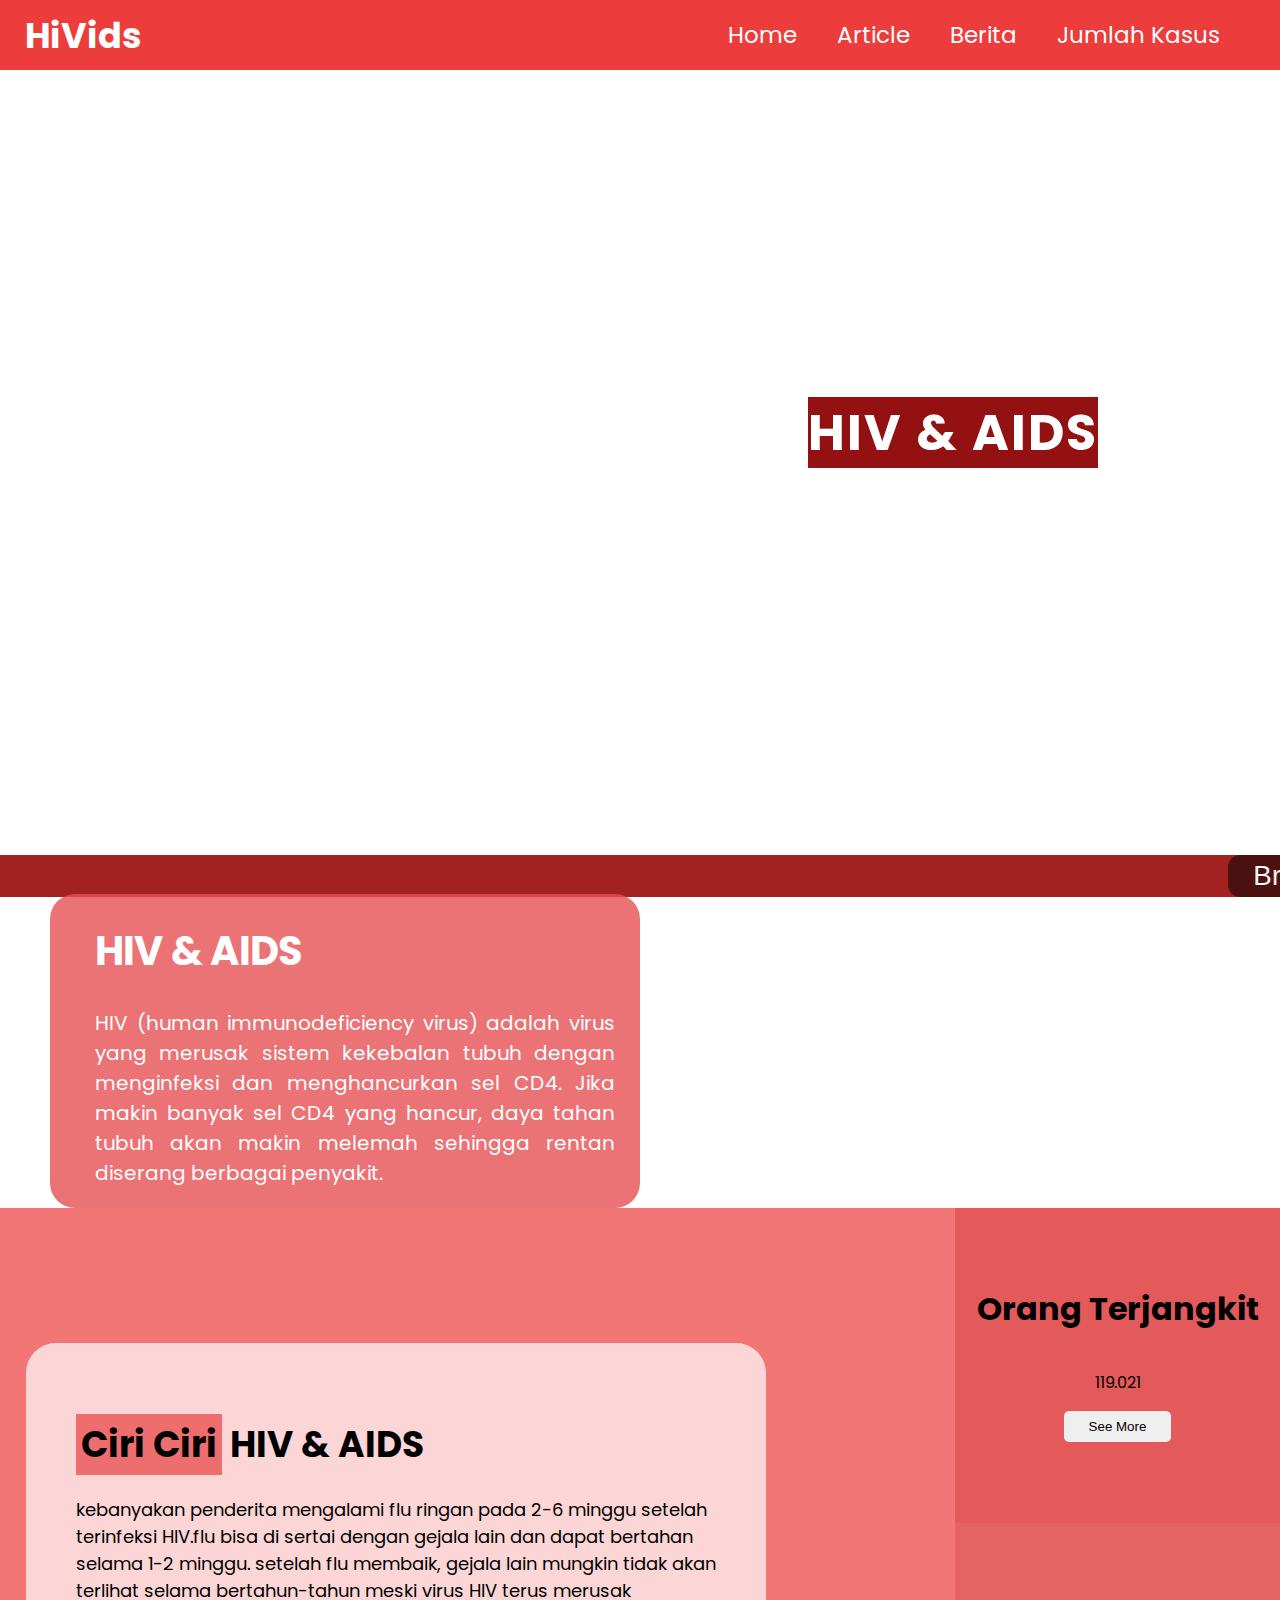
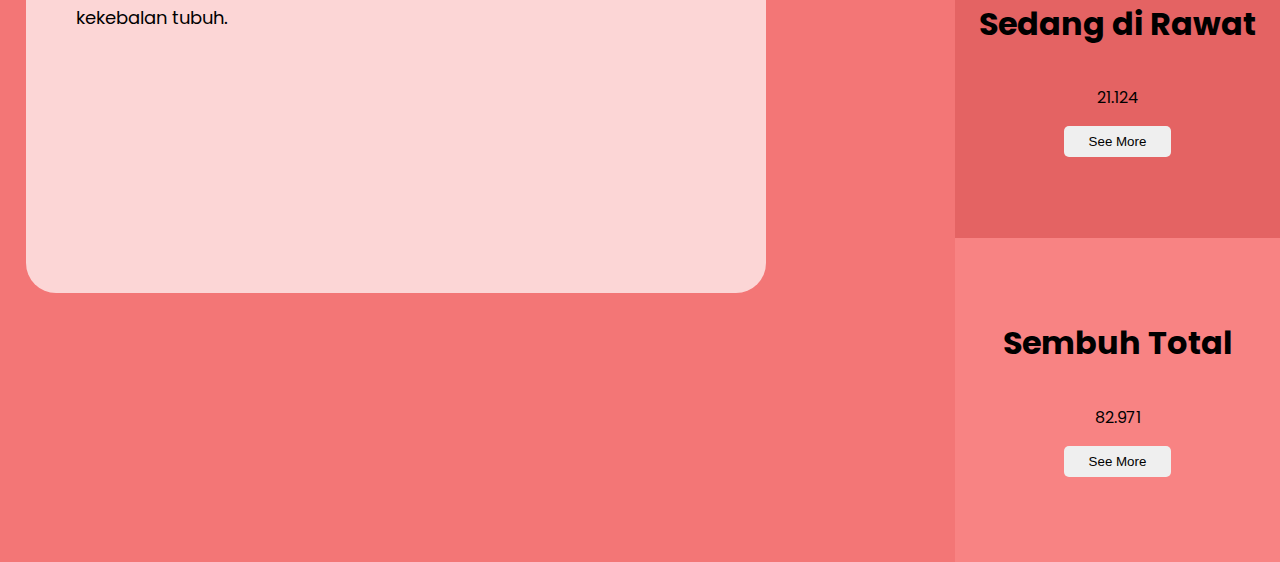
==== index.html @ ebe4b2b8 ">,,<" ====
<!DOCTYPE html>
<html lang="en">
  <head>
    <meta charset="UTF-8" />
    <meta http-equiv="X-UA-Compatible" content="IE=edge" />
    <meta name="viewport" content="width=device-width, initial-scale=1.0" />
    <title>Hivds</title>
    <link rel="stylesheet" href="style.css" />
  </head>
  <body>
    <!-- Navbar Start -->

    <nav>
      <div class="logo">HiVids</div>
      <ul>
        <li><a href="">Home</a></li>
        <li><a href="">Article</a></li>
        <li><a href="">Berita</a></li>
        <li><a href="">Jumlah Kasus</a></li>
      </ul>

      <div class="menu-toggle">
            <input type="checkbox" />
            <span></span>
            <span></span>
            <span></span>
    </nav>

    <!-- Navbar End -->

    <!-- Main Start -->

    <main>
      <div class="main">
        <div class="image"><img src="asset/landing-svg.svg" alt="" /></div>
      </div>
      <div class="main-text">
        <div class="texting">
          <h1>Bahaya</h1>
          <h2><span class="active">HIV & AIDS</span></h2>
        </div>
        <p>untuk <span class="active-1">Indonesia</span></p>
      </div>
    </main>

    <!-- Main End -->

    <!-- Section Start -->

    <marquee behavior="" direction="">
      <div class="news">
        <button class="breaking"><a href="">Breaking News</a></button>
        <p class="breaking1">HIV AIDS Menyerang Orang yang Sering Lakukan 7 Kebiasaan Ini, Cepat Kenali Gejalanya...</p>
        <button class="breakingnews"><a href="">See More</a></button>
      </div>
    </marquee>

    <section id="main">
      <div class="text">
        <h1>HIV & AIDS</h1>
        <p>
          HIV (human immunodeficiency virus) adalah virus yang merusak sistem kekebalan tubuh dengan menginfeksi dan menghancurkan sel CD4. Jika makin banyak sel CD4 yang hancur, daya tahan tubuh akan makin melemah sehingga rentan diserang
          berbagai penyakit.
        </p>
      </div>

      <div class="img">
        <img src="asset/main-svg.svg" alt="" srcset="" />
      </div>
    </section>

    <!-- Section End -->

    <!-- Footer Start -->

    <footer>
      <div class="foot">
        <div class="foot-text">
          <h1><span class="active">Ciri Ciri</span> HIV & AIDS</h1>
          <p>
            kebanyakan penderita mengalami flu ringan pada 2-6 minggu setelah terinfeksi HIV.flu bisa di sertai dengan gejala lain dan dapat bertahan selama 1-2 minggu. setelah flu membaik, gejala lain mungkin tidak akan terlihat selama
            bertahun-tahun meski virus HIV terus merusak kekebalan tubuh.
          </p>
        </div>
        <div class="foot-kasus">
          <div class="terjangkit">
            <h1>Orang Terjangkit</h1>
            <p>119.021</p>
            <button>See More</button>
          </div>
          <div class="dirawat">
            <h1>Sedang di Rawat</h1>
            <p>21.124</p>
            <button>See More</button>
          </div>
          <div class="sembuh">
            <h1>Sembuh Total</h1>
            <p>82.971</p>
            <button>See More</button>
          </div>
        </div>
      </div>
    </footer>

    <!-- Footer End -->
    <script src="script.js"></script>
  </body>
</html>
---- style.css ----
@import url("https://fonts.googleapis.com/css2?family=Poppins:ital,wght@0,100;0,200;0,300;0,400;0,500;0,600;0,700;0,800;0,900;1,700&display=swap");
body {
  padding: 0;
  margin: 0;
  overflow-x: hidden;
}

body {
  font-family: "Poppins", "Sans-Serif";
}

nav {
  position: fixed;
  justify-content: space-between;
  align-items: center;
  width: 100vw;
  display: flex;
  height: 70px;
  background: #ec3c3c;
}

.hidden {
  background: rgba(236, 60, 60, 0.5);
}

nav ul {
  display: flex;
  margin-right: 20px;
  list-style: none;
}

nav ul li {
  margin-right: 40px;
}

nav ul li a {
  text-decoration: none;
  color: #fff;
  font-size: 23px;
}

nav ul li a:hover {
  padding: 8px;
  border-radius: 2px;
  background-color: #8a1414;
  transition: 0.2s ease-in-out;
}

.logo {
  color: #fff;
  font-size: 35px;
  font-weight: bold;
  margin-left: 25px;
}

main {
  background-image: url(asset/backgroundnew3.svg);
  height: 95vh;
  background-position: 12px;
  display: grid;
  grid-template-columns: 1fr 1fr;
  justify-content: center;
  align-items: center;
}

.main {
  padding-top: 7vh;
}

main .image img {
  margin-left: 7vw;
  margin-top: 10vh;
  height: 70vh;
}

main .main-text {
  color: #fff;
  margin-left: -50px;
  margin-bottom: -10vh;
  line-height: 0;
  letter-spacing: 2px;
}

main .main-text h2 {
  margin-left: 5px;
  font-size: 50px;
}

main .main-text p {
  font-size: 35px;
}

main .main-text .texting {
  display: flex;
}

main .main-text .texting h1 {
  font-size: 50px;
}

main .main-text h2:hover {
  transform: scale(1.1);
  margin-left: 25px;
  transition: all 0.3s ease-in;
}

main .main-text .active {
  background: #931111;
}

main .main-text .active-1 {
  font-weight: 900;
  font-size: 65px;
  text-transform: uppercase;
}

.news {
  display: flex;
  justify-content: space-around;
  align-items: center;
}

marquee {
  background: #a22222;
}

.news p {
  font-size: 25px;
  color: #fff;
  margin: 0 15px;
}

.news .breaking {
  background: #4b1010;
  border-radius: 12px;
  padding: 5px 25px;
}

.news .breakingnews {
  background: #e24848;
  border-radius: 12px;
  padding: 5px 25px;
}

.news button {
  border: none;
}

.news a {
  font-size: 28px;
  color: #fff;
  text-decoration: none;
}

#main {
  padding-top: 100px;
  background-image: url(asset/bg-main.svg);
  display: grid;
  grid-template-columns: 1fr 1fr;
  justify-content: space-around;
  align-items: center;
}

#main .img img {
  margin-left: 50px;
  margin-top: 30px;
  margin-bottom: 70px;
  height: 80vh;
}

#main .text {
  margin-top: -110px;
  margin-left: 50px;
  background: rgba(230, 80, 82, 0.8);
  border-radius: 25px;
  color: #fff;
  padding-right: 25px;
  text-align: justify;
}

#main .text h1 {
  margin-left: 45px;
  font-size: 40px;
}

#main .text p {
  margin-left: 45px;
  font-size: 20px;
}

footer {
  background: #f37676;
  background-image: url(asset/footer-svg.svg);
  background-position: top left;
  background-repeat: no-repeat;
}

footer .foot {
  display: grid;
  grid-template-columns: 1fr 325px;
}

footer .foot .foot-text {
  width: 50vw;
  font-size: 18px;
  margin-left: 2vw;
  background: rgba(255, 255, 255, 0.7);
  border-radius: 30px;
  height: 50vh;
  margin-top: 135px;
  padding: 50px;
}

.foot .foot-text span {
  padding: 5px;
  background: #ee6d6f;
}

.foot .foot-kasus .terjangkit {
  display: flex;
  flex-direction: column;
  justify-content: center;
  align-items: center;
  background: #e45959;
  height: 35vh;
}

.foot .foot-kasus .dirawat {
  display: flex;
  flex-direction: column;
  justify-content: center;
  align-items: center;
  background: #e46363;
  height: 35vh;
}

.foot .foot-kasus .sembuh {
  display: flex;
  flex-direction: column;
  justify-content: center;
  align-items: center;
  background: #f88383;
  height: 36vh;
}

footer button {
  border: none;
  padding: 8px 25px;
  border-radius: 5px;
  margin-bottom: 25px;
}

.menu-toggle {
  display: none;
  flex-direction: column;
  height: 20px;
  justify-content: space-between;
  position: relative;
}

.menu-toggle input {
  position: absolute;
  top: 3px;
  left: -20px;
  width: 50px;
  height: 28px;
  opacity: 0;
  cursor: pointer;
  z-index: 5;
}

.menu-toggle span {
  display: block;
  width: 28px;
  height: 3px;
  background-color: white;
  border-radius: 3px;
  transition: all 0.5s;
  z-index: 3;
}

.menu-toggle span:nth-child(2) {
  transform-origin: 0 0;
}

.menu-toggle span:nth-child(4) {
  transform-origin: 0 100%;
}

.menu-toggle input:checked ~ span:nth-child(2) {
  background-color: white;
  transform: rotate(45deg);
}

.menu-toggle input:checked ~ span:nth-child(4) {
  background-color: white;
  transform: rotate(-45deg);
  margin-top: 5px;
}

.menu-toggle input:checked ~ span:nth-child(3) {
  opacity: 0;
  transform: scale(0);
}

/* Layar HP - TABLET */
@media screen and (max-width: 576px) {
  .menu-toggle {
    display: flex;
  }
  .menu-toggle input {
    position: absolute;
    top: -5px;
    left: -12px;
    width: 30px;
    height: 28px;
    opacity: 0;
    cursor: pointer;
    z-index: 5;
  }
  nav ul {
    margin: 0px;
    position: absolute;
    right: 0;
    top: 0;
    justify-content: space-evenly;
    height: 60vh;
    width: 100%;
    flex-direction: column;
    align-items: center;
    background: #c44f4f;
    z-index: 3;
    transform: translateY(-100%);
    transition: all 1s;
    opacity: 0;
  }
  nav ul.slide {
    opacity: 1;
    transform: translateY(0);
  }
  main {
    display: flex;
    flex-wrap: wrap-reverse;
    justify-content: center;
    align-items: center;
    height: 85vh;
  }
  main .main-text {
    color: #fff;
    margin-left: 0px;
    margin-bottom: -10vh;
    line-height: 0;
    letter-spacing: 2px;
  }
  main .image img {
    margin-left: 0px;
    margin-top: -35vh;
    height: 35vh;
  }
  main .main-text .texting h1 {
    font-size: 30px;
  }
  main .main-text h2 {
    margin-left: 5px;
    font-size: 25px;
  }
  main .main-text .active-1 {
    font-weight: 900;
    font-size: 25px;
    text-transform: uppercase;
  }
  main .main-text p {
    font-size: 35px;
  }
  #main {
    background-image: url(/asset/bg-main.svg);
    background-size: cover;
    display: flex;
    flex-wrap: wrap;
    height: 80vh;
    justify-content: space-around;
    align-items: center;
  }
  #main .img img {
    margin-top: 0px;
    margin-bottom: 70px;
    height: 35vh;
    margin-left: 0px;
  }
  #main .text {
    background: rgba(230, 80, 82, 0.8);
    border-radius: 25px;
    color: #fff;
    margin-top: -85px;
    margin-left: 0px;
    padding-right: 25px;
    text-align: justify;
  }
  #main .text h1 {
    margin-left: 45px;
    font-size: 20px;
  }
  #main .text p {
    margin-left: 45px;
    font-size: 15px;
  }
  footer .foot {
    display: flex;
    flex-wrap: wrap;
    align-items: center;
    justify-content: center;
  }
  footer .foot .foot-text {
    width: 60vw;
    font-size: 15px;
    margin-left: 0px;
    background: rgba(255, 255, 255, 0.7);
    border-radius: 30px;
    margin-top: 50px;
    padding: 50px;
  }
  footer .foot .foot-text h1 {
    font-size: 25px;
  }
  footer .foot .foot-text p {
    font-size: 18px;
  }
  footer .foot .foot-kasus {
    margin-top: 100px;
    width: 100vw;
  }
}

/* Layar HP */

@media screen and (max-width: 376px) {
  .menu-toggle {
    display: flex;
  }
  .menu-toggle input {
    position: absolute;
    top: -5px;
    left: -12px;
    width: 30px;
    height: 28px;
    opacity: 0;
    cursor: pointer;
    z-index: 5;
  }
  nav ul {
    margin: 0px;
    position: absolute;
    right: 0;
    top: 0;
    justify-content: space-evenly;
    height: 60vh;
    width: 100%;
    flex-direction: column;
    align-items: center;
    background: #dd6262;
    z-index: 3;
    transform: translateY(-100%);
    transition: all 1s;
    opacity: 0;
  }

  nav ul li a {
    padding-left: 50px;
  }

  nav ul.slide {
    opacity: 1;
    transform: translateY(0);
  }
  main {
    display: flex;
    flex-wrap: wrap-reverse;
    justify-content: center;
    align-items: center;
  }
  main .image img {
    margin-left: 0px;
    margin-top: -35vh;
    height: 35vh;
  }
  main .main-text {
    color: #fff;
    margin-left: 0px;
    margin-bottom: -10vh;
    line-height: 0;
    letter-spacing: 2px;
  }
  main .main-text .texting h1 {
    font-size: 30px;
  }
  main .main-text h2 {
    margin-left: 5px;
    font-size: 25px;
  }
  main .main-text .active-1 {
    font-weight: 900;
    font-size: 25px;
    text-transform: uppercase;
  }
  main .main-text p {
    font-size: 35px;
  }
  #main {
    background-image: url(/asset/bg-main.svg);
    background-size: cover;
    display: flex;
    flex-wrap: wrap;
    height: 80vh;
    justify-content: space-around;
    align-items: center;
  }
  #main .img img {
    margin-top: 0px;
    margin-bottom: 70px;
    height: 35vh;
    margin-left: 0px;
  }
  #main .text {
    background: rgba(230, 80, 82, 0.8);
    border-radius: 25px;
    color: #fff;
    margin-top: -85px;
    margin-left: 0px;
    padding-right: 25px;
    text-align: justify;
  }
  #main .text h1 {
    margin-left: 45px;
    font-size: 20px;
  }
  #main .text p {
    margin-left: 45px;
    font-size: 15px;
  }
  footer .foot {
    display: flex;
    flex-wrap: wrap;
    align-items: center;
    justify-content: center;
  }
  footer .foot .foot-text {
    width: 60vw;
    font-size: 15px;
    margin-left: 0px;
    background: rgba(255, 255, 255, 0.7);
    border-radius: 30px;
    height: 90vw;
    margin-top: 50px;
    padding: 50px;
  }
  footer .foot .foot-text h1 {
    font-size: 25px;
  }
  footer .foot .foot-text p {
    font-size: 15px;
  }
  footer .foot .foot-kasus {
    margin-top: 100px;
    width: 100vw;
  }
}
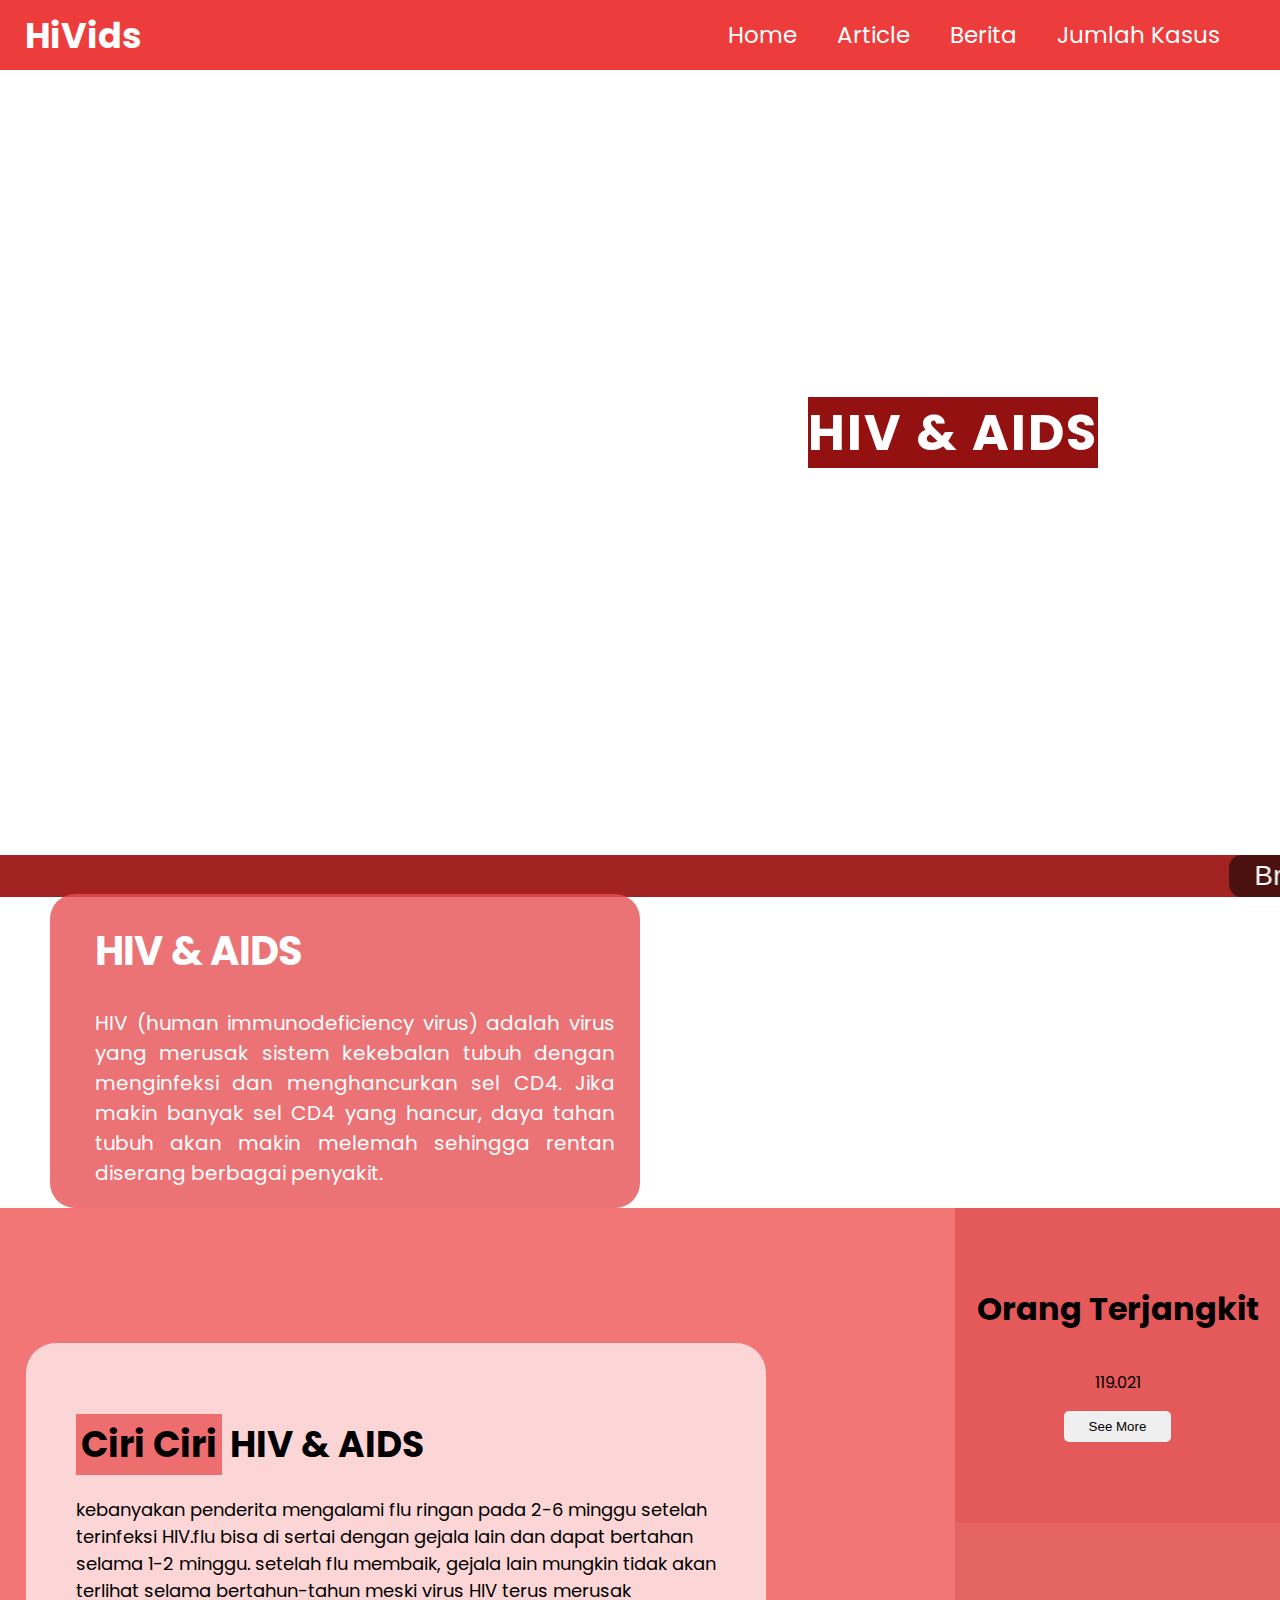
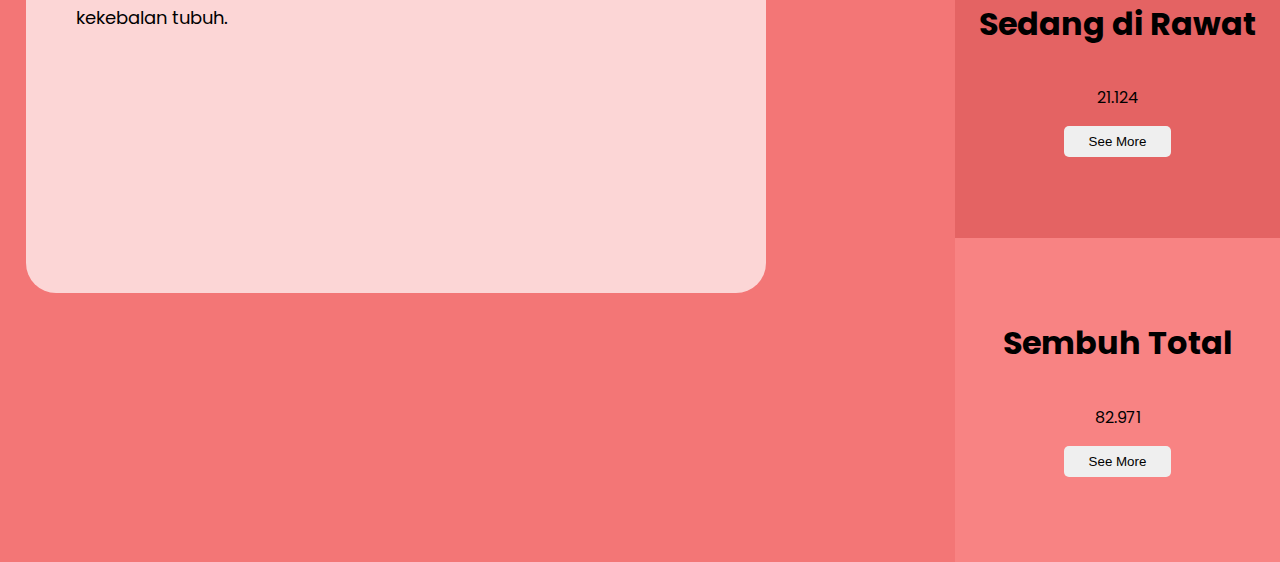
==== commit 42f992df: "hewo" ====
--- a/index.html
+++ b/index.html
@@ -6,16 +6,17 @@
     <meta name="viewport" content="width=device-width, initial-scale=1.0" />
     <title>Hivds</title>
     <link rel="stylesheet" href="style.css" />
+    <link href='https://unpkg.com/boxicons@2.0.7/css/boxicons.min.css' rel='stylesheet'>
   </head>
   <body>
     <!-- Navbar Start -->
 
     <nav>
-      <div class="logo">HiVids</div>
+      <div class="logo"><a href="index.html">HiVids</a></div>
       <ul>
-        <li><a href="">Home</a></li>
+        <li><a href="index.html">Home</a></li>
         <li><a href="">Article</a></li>
-        <li><a href="">Berita</a></li>
+        <li><a href="berita/index.html">Berita</a></li>
         <li><a href="">Jumlah Kasus</a></li>
       </ul>
 
@@ -102,6 +103,10 @@
       </div>
     </footer>
 
+    <!-- <div class="arrow">
+      <i class='bx bx-up-arrow-alt'></i>
+    </div> -->
+
     <!-- Footer End -->
     <script src="script.js"></script>
   </body>
--- a/style.css
+++ b/style.css
@@ -3,10 +3,8 @@
   padding: 0;
   margin: 0;
   overflow-x: hidden;
-}
-
-body {
   font-family: "Poppins", "Sans-Serif";
+  scroll-behavior: smooth;
 }
 
 nav {
@@ -51,6 +49,11 @@
   font-size: 35px;
   font-weight: bold;
   margin-left: 25px;
+}
+
+.logo a {
+  text-decoration: none;
+  color: #fff;
 }
 
 main {
@@ -373,7 +376,7 @@
     font-size: 35px;
   }
   #main {
-    background-image: url(/asset/bg-main.svg);
+    background-image: url(asset/bg-main.svg);
     background-size: cover;
     display: flex;
     flex-wrap: wrap;
@@ -506,7 +509,7 @@
     font-size: 35px;
   }
   #main {
-    background-image: url(/asset/bg-main.svg);
+    background-image: url(asset/bg-main.svg);
     background-size: cover;
     display: flex;
     flex-wrap: wrap;
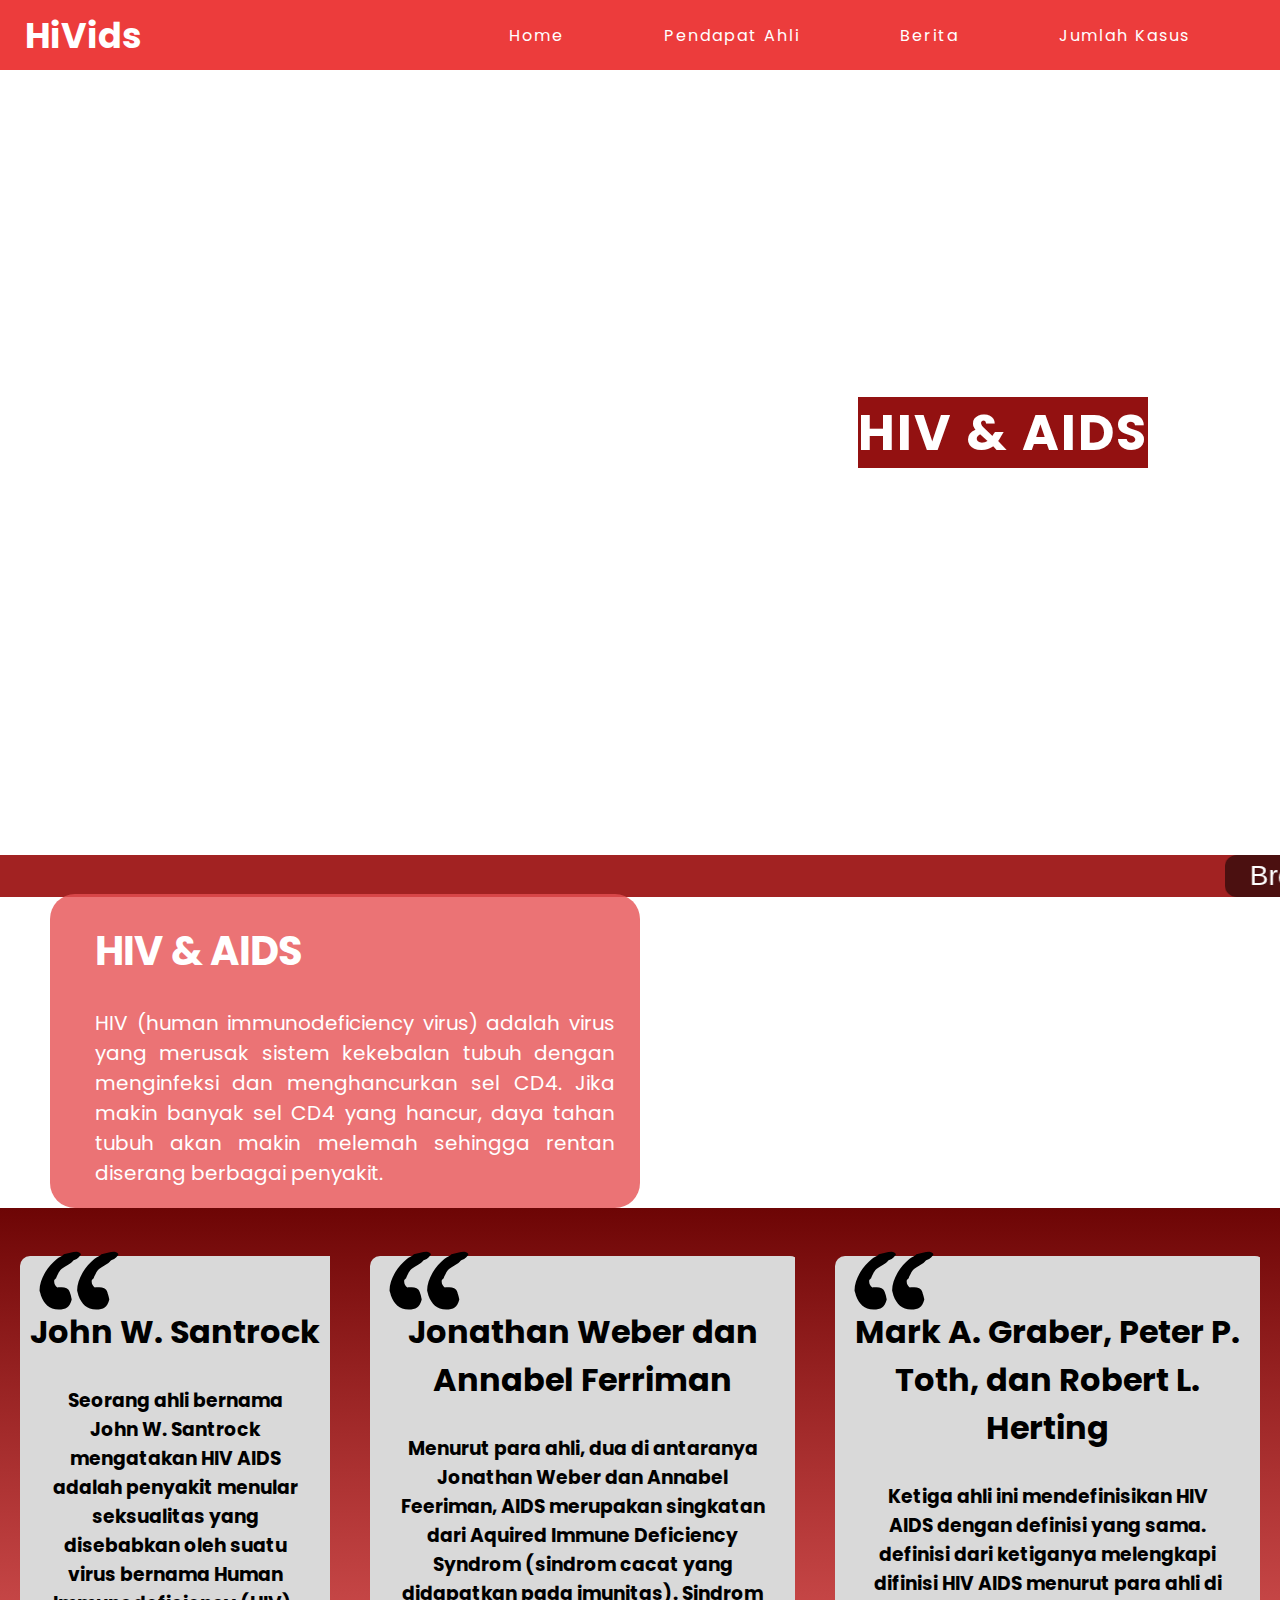
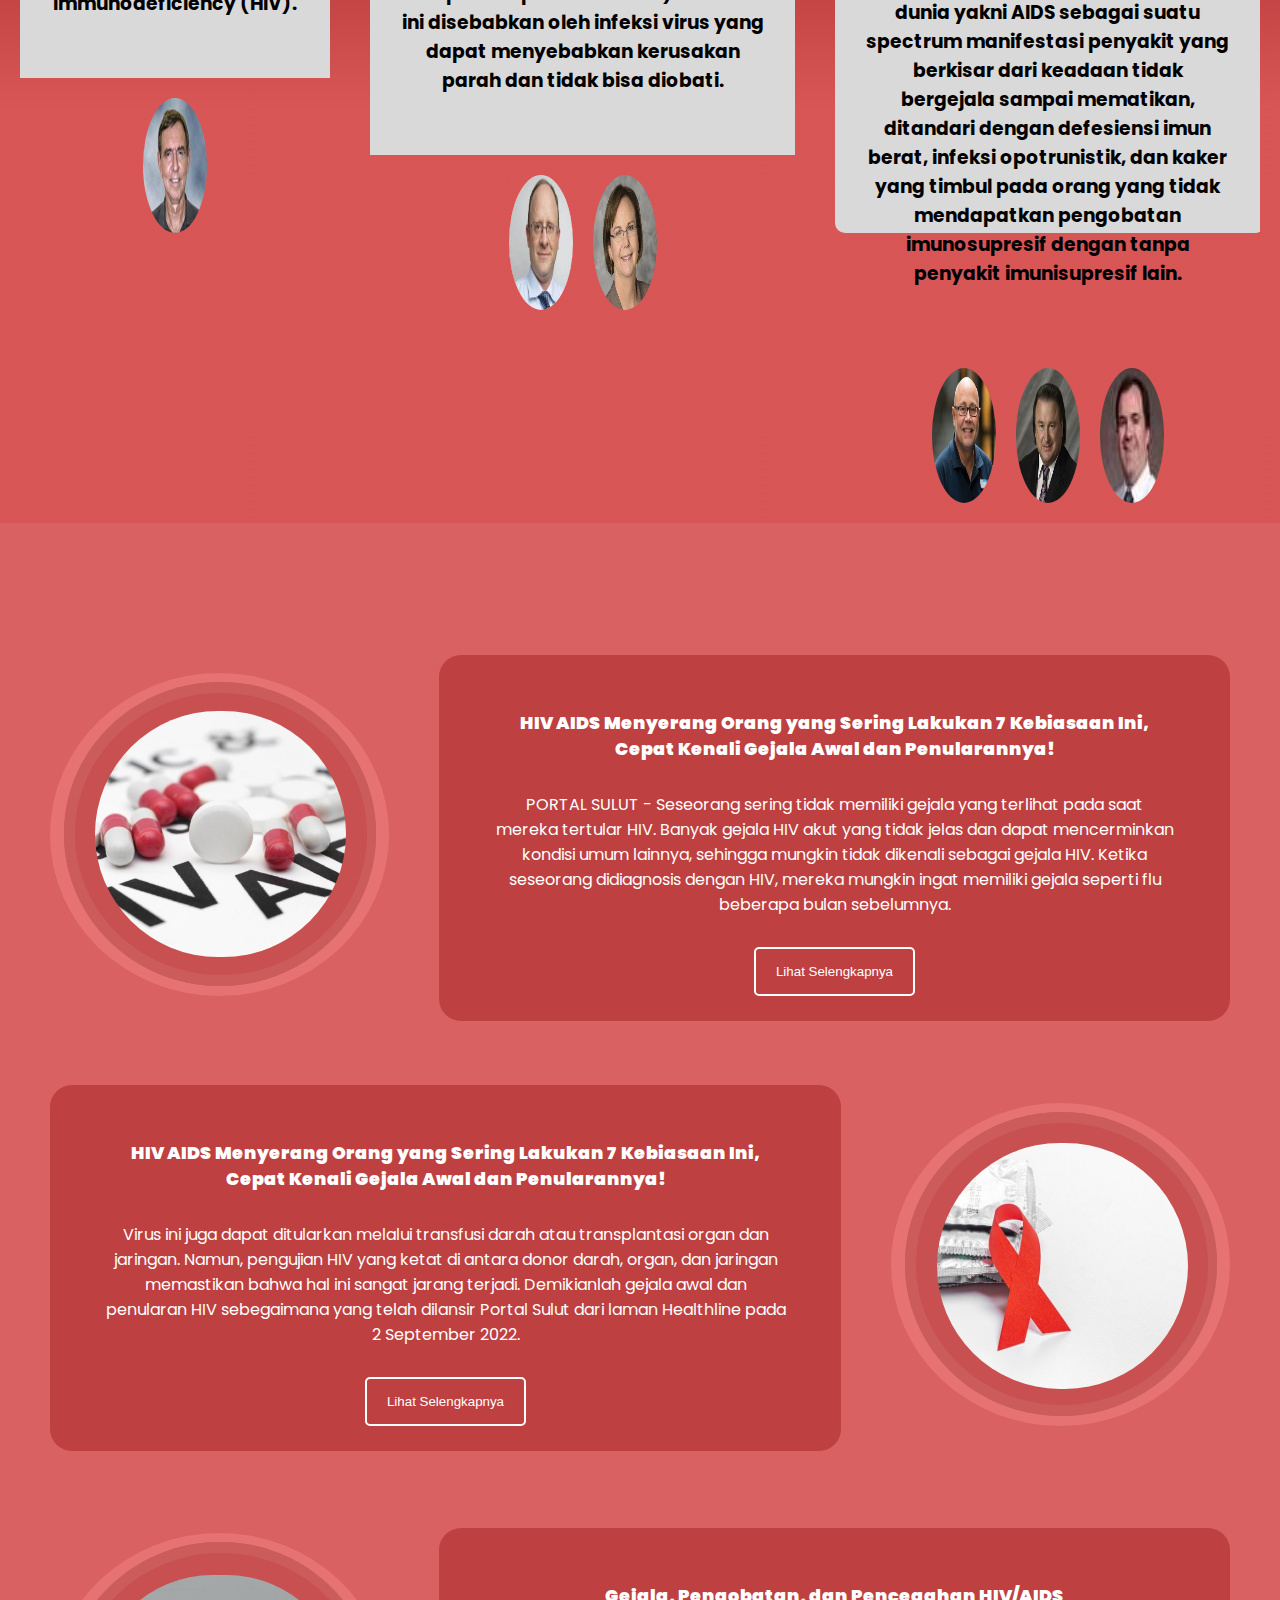
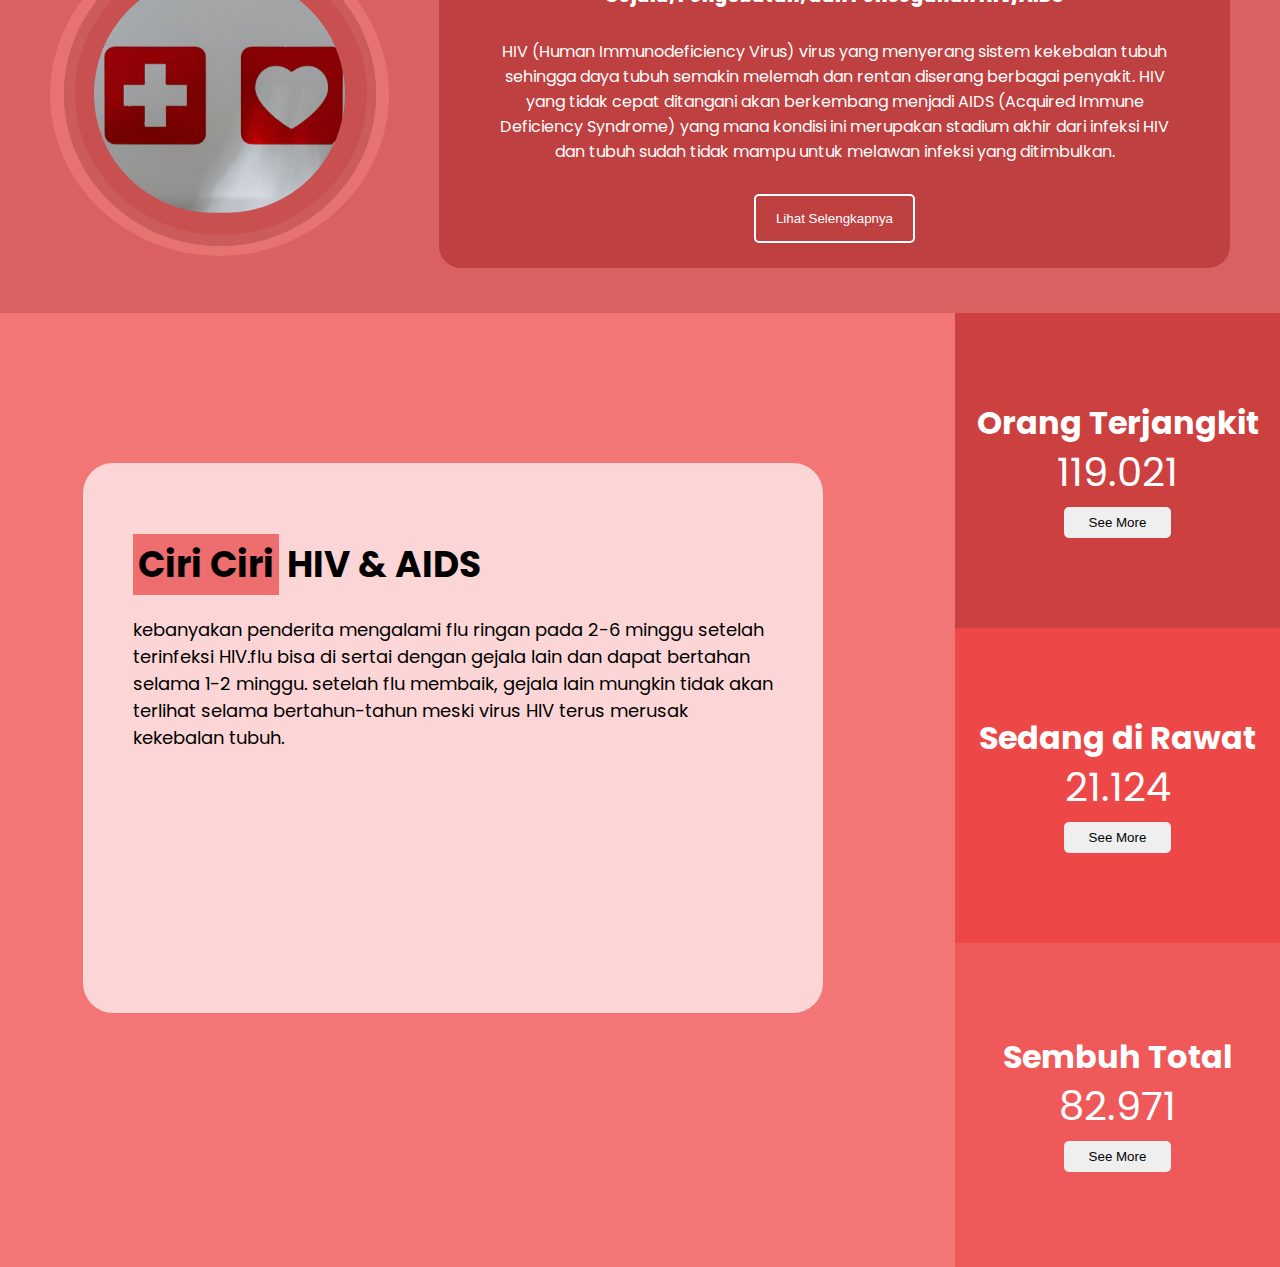
==== commit d554d7e4: ">,<" ====
--- a/index.html
+++ b/index.html
@@ -10,14 +10,14 @@
   </head>
   <body>
     <!-- Navbar Start -->
-
+    <section id="home"></section>
     <nav>
       <div class="logo"><a href="index.html">HiVids</a></div>
       <ul>
-        <li><a href="index.html">Home</a></li>
-        <li><a href="">Article</a></li>
-        <li><a href="berita/index.html">Berita</a></li>
-        <li><a href="">Jumlah Kasus</a></li>
+        <li><a href="#home">Home</a></li>
+        <li><a href="#pendapat">Pendapat Ahli</a></li>
+        <li><a href=#main1>Berita</a></li>
+        <li><a href="#footer">Jumlah Kasus</a></li>
       </ul>
 
       <div class="menu-toggle">
@@ -43,7 +43,6 @@
         <p>untuk <span class="active-1">Indonesia</span></p>
       </div>
     </main>
-
     <!-- Main End -->
 
     <!-- Section Start -->
@@ -70,10 +69,94 @@
       </div>
     </section>
 
+    <!-- Article -->
+
+    <article id="pendapat">
+      <div class="artic">
+          <div class="text">
+              <h1>John W. Santrock</h1>
+              <h3>Seorang ahli bernama John W. Santrock mengatakan HIV AIDS adalah penyakit menular seksualitas yang disebabkan oleh suatu virus bernama Human Immunodeficiency (HIV).</h3>
+          </div>
+          <div class="imaga">
+              <img src="asset/John W. Santrock.jpg" alt="" srcset="">
+          </div>
+      </div>
+      <div class="artic2">
+          <div class="text">
+              <h1>Jonathan Weber dan Annabel Ferriman</h1>
+              <h3>Menurut para ahli, dua di antaranya Jonathan Weber dan Annabel Feeriman, AIDS merupakan singkatan dari Aquired Immune Deficiency Syndrom (sindrom cacat yang didapatkan pada imunitas). Sindrom ini disebabkan oleh infeksi virus yang dapat menyebabkan kerusakan parah dan tidak bisa diobati.</h3>
+          </div>
+          <div class="imaga">
+              <img src="asset/Jonathan Weber.jpg" alt="Jonathan Weber" srcset="">
+              <img src="asset/Annabel.jpg" alt="Annabel Ferriman" srcset="">
+          </div>
+      </div>
+      <div class="artic3">
+          <div class="text">
+              <h1>Mark A. Graber, Peter P. Toth, dan Robert L. Herting</h1>
+              <h3>Ketiga ahli ini mendefinisikan HIV AIDS dengan definisi yang sama. definisi dari ketiganya melengkapi difinisi HIV AIDS menurut para ahli di dunia yakni AIDS sebagai suatu spectrum manifestasi penyakit yang berkisar dari keadaan tidak bergejala sampai mematikan, ditandari dengan defesiensi imun berat, infeksi opotrunistik, dan kaker yang timbul pada orang yang tidak mendapatkan pengobatan imunosupresif dengan tanpa penyakit imunisupresif lain.</h3>
+          </div>
+          <div class="imaga">
+              <img src="asset/Mark A. Graber.jpg" alt="Mark A. Graber" srcset="">
+              <img src="asset/Peter P. Toth.jpg" alt="Peter P. Toth" srcset="">
+              <img src="asset/Robert L. Herting.jpg" alt="Robert L. Herting" srcset="">
+          </div>
+      </div>
+     </article>
+
+    <!-- Article End -->
+
     <!-- Section End -->
 
+    <section id="main1">
+      <div class="berita-1">
+        <div class="image">
+          <img src="asset/berita-1.svg" alt="" />
+        </div>
+        <div class="text">
+          <h3>HIV AIDS Menyerang Orang yang Sering Lakukan 7 Kebiasaan Ini, Cepat Kenali Gejala Awal dan Penularannya!</h3>
+          <p>
+            PORTAL SULUT - Seseorang sering tidak memiliki gejala yang terlihat pada saat mereka tertular HIV. Banyak gejala HIV akut yang tidak jelas dan dapat mencerminkan kondisi umum lainnya, sehingga mungkin tidak dikenali sebagai
+            gejala HIV. Ketika seseorang didiagnosis dengan HIV, mereka mungkin ingat memiliki gejala seperti flu beberapa bulan sebelumnya.
+          </p>
+          <div class="button">
+              <center> <a href="https://health.detik.com/berita-detikhealth/d-6269295/kenali-beda-hiv-vs-aids-kerap-disamakan-dikira-sepaket-tak-terpisahkan"><button>Lihat Selengkapnya</button></a></center>
+        </div>
+        </div>
+      </div>
+      <div class="berita-2">
+        <div class="text">
+          <h3>HIV AIDS Menyerang Orang yang Sering Lakukan 7 Kebiasaan Ini, Cepat Kenali Gejala Awal dan Penularannya!</h3>
+          <p>
+            Virus ini juga dapat ditularkan melalui transfusi darah atau transplantasi organ dan jaringan. Namun, pengujian HIV yang ketat di antara donor darah, organ, dan jaringan memastikan bahwa hal ini sangat jarang terjadi.
+            Demikianlah gejala awal dan penularan HIV sebegaimana yang telah dilansir Portal Sulut dari laman Healthline pada 2 September 2022.
+          </p>
+          <div class="button">
+           <center> <a href="https://www.republika.co.id/berita/rhj0c5459/ratusan-warga-sumsel-positif-hivaids-per-januari-juni-2022"><button>Lihat Selengkapnya</button></a></center>
+          </div>
+        </div>
+        <div class="image">
+          <img src="asset/berita-2.svg" alt="" />
+        </div>
+      </div>
+      <div class="berita-3">
+        <div class="image">
+          <img src="asset/berita-3.svg" alt="" />
+        </div>
+        <div class="text">
+          <h3>Gejala, Pengobatan, dan Pencegahan HIV/AIDS</h3>
+          <p>
+            HIV (Human Immunodeficiency Virus) virus yang menyerang sistem kekebalan tubuh sehingga daya tubuh semakin melemah dan rentan diserang berbagai penyakit. HIV yang tidak cepat ditangani akan berkembang menjadi AIDS (Acquired
+            Immune Deficiency Syndrome) yang mana kondisi ini merupakan stadium akhir dari infeksi HIV dan tubuh sudah tidak mampu untuk melawan infeksi yang ditimbulkan. 
+        </p>
+        <div class="button">
+          <center>  <a href="https://rs-soewandhi.surabaya.go.id/gejala-pengobatan-dan-pencegahan-hiv-aids/"><button>Lihat Selengkapnya</button></a></center>
+        </div>
+      </div>
+    </section>
+
     <!-- Footer Start -->
-
+    <section id="footer"></section>
     <footer>
       <div class="foot">
         <div class="foot-text">
--- a/style.css
+++ b/style.css
@@ -1,10 +1,14 @@
 @import url("https://fonts.googleapis.com/css2?family=Poppins:ital,wght@0,100;0,200;0,300;0,400;0,500;0,600;0,700;0,800;0,900;1,700&display=swap");
+
+html {
+  scroll-behavior: smooth;
+}
+
 body {
   padding: 0;
   margin: 0;
   overflow-x: hidden;
   font-family: "Poppins", "Sans-Serif";
-  scroll-behavior: smooth;
 }
 
 nav {
@@ -33,15 +37,35 @@
 
 nav ul li a {
   text-decoration: none;
+  letter-spacing: 2px;
   color: #fff;
-  font-size: 23px;
+  padding: 10px 30px;
+  position: relative;
+  overflow-x: hidden;
+  transform: color 1s;
+  z-index: 2;
 }
 
 nav ul li a:hover {
-  padding: 8px;
-  border-radius: 2px;
-  background-color: #8a1414;
-  transition: 0.2s ease-in-out;
+  color: #ec3c3c;
+}
+
+nav ul li a:before {
+  content: "";
+  position: absolute;
+  bottom: 0;
+  left: 0;
+  width: 0;
+  height: 100%;
+  background: #fff;
+  overflow-x: hidden;
+  z-index: -1;
+  transition: 0.5s;
+  border-radius: 50px;
+}
+
+nav ul li a:hover::before {
+  width: 100%;
 }
 
 .logo {
@@ -78,7 +102,7 @@
 
 main .main-text {
   color: #fff;
-  margin-left: -50px;
+  margin-left: 0;
   margin-bottom: -10vh;
   line-height: 0;
   letter-spacing: 2px;
@@ -153,6 +177,79 @@
   font-size: 28px;
   color: #fff;
   text-decoration: none;
+}
+
+article {
+  display: grid;
+  grid-template-columns: 350px 1fr 1fr;
+  background-image: url(asset/bg-article.svg);
+}
+
+article .artic .text {
+  background-image: url(asset/article-bg.svg);
+  background-repeat: no-repeat;
+  padding: 30px 0;
+  margin: 0px 20px;
+}
+
+article .artic .text h1 {
+  text-align: center;
+  margin-top: 70px;
+}
+
+article .artic .text h3 {
+  color: #000;
+}
+
+article .artic2 .text {
+  background-image: url(asset/article-bg.svg);
+  background-repeat: no-repeat;
+  padding: 30px 0;
+  margin: 0px 20px;
+}
+
+article .artic2 .text h1 {
+  text-align: center;
+  margin-top: 70px;
+}
+
+article .artic2 .text h3 {
+  color: #000;
+}
+
+article .artic3 .text {
+  background-image: url(asset/article-bg.svg);
+  background-repeat: no-repeat;
+  padding: 30px 0;
+  margin: 0px 20px;
+}
+
+article .artic3 .text h1 {
+  text-align: center;
+  margin-top: 70px;
+}
+
+article .artic3 .text h3 {
+  color: #000;
+}
+
+article .imaga {
+  display: flex;
+  justify-content: center;
+  align-items: center;
+}
+
+article img {
+  margin: 20px 10px;
+  width: 5vw;
+  height: 15vh;
+  border-radius: 50%;
+}
+
+article img:hover {
+  transform: scale(1.15);
+  transition: 0.5s;
+  margin: 0px 20px;
 }
 
 #main {
@@ -160,6 +257,7 @@
   background-image: url(asset/bg-main.svg);
   display: grid;
   grid-template-columns: 1fr 1fr;
+  background-size: cover;
   justify-content: space-around;
   align-items: center;
 }
@@ -191,11 +289,84 @@
   font-size: 20px;
 }
 
+#main1 {
+  background-color: #da6161;
+  /* background-image: url(asset/bg-berita.svg); */
+}
+
+#main1 img:hover {
+  transform: rotateY(180deg);
+  transition: all 0.7s;
+}
+
+#main1 .berita-1 {
+  padding-top: 100px;
+}
+
+#main1 .berita-1,
+.berita-2,
+.berita-3 {
+  display: flex;
+  justify-content: center;
+  align-items: center;
+}
+
+#main1 .berita-1 .text,
+.berita-3 .text {
+  border-radius: 22px;
+  margin-right: 50px;
+  padding: 25px;
+  background-color: #be4040;
+}
+
+#main1 .berita-2 .text {
+  background: #be4040;
+  border-radius: 22px;
+  margin-left: 50px;
+  padding: 25px;
+}
+
+#main1 img {
+  margin: 50px;
+}
+
+#main1 p,
+h3 {
+  text-align: center;
+  margin: 30px;
+  color: #fff;
+}
+
+#main1 h3 {
+  font-weight: 900;
+  font-size: 1.1rem;
+}
+
+#main1 p {
+  font-size: 1rem;
+}
+
+#main1 button {
+  background-color: transparent;
+  color: #fff;
+  padding: 15px 20px;
+  border-radius: 5px;
+  border: 2px solid rgba(255, 255, 255, 1);
+}
+
+#main1 button:hover {
+  transition: all 0.5s;
+  border: none;
+  background: #ff6262;
+  border-radius: 5px;
+}
+
 footer {
   background: #f37676;
   background-image: url(asset/footer-svg.svg);
   background-position: top left;
   background-repeat: no-repeat;
+  color: #fff;
 }
 
 footer .foot {
@@ -206,17 +377,31 @@
 footer .foot .foot-text {
   width: 50vw;
   font-size: 18px;
-  margin-left: 2vw;
+  margin-left: 6.5vw;
   background: rgba(255, 255, 255, 0.7);
   border-radius: 30px;
   height: 50vh;
-  margin-top: 135px;
+  margin-top: 150px;
+  color: #000;
   padding: 50px;
+}
+
+.foot .foot-kasus p {
+  font-size: 40px;
+  margin: -5px;
 }
 
 .foot .foot-text span {
   padding: 5px;
   background: #ee6d6f;
+}
+
+.foot .foot-kasus button {
+  margin-top: 10px;
+}
+
+.foot .foot-kasus h1 {
+  margin-bottom: 0px;
 }
 
 .foot .foot-kasus .terjangkit {
@@ -224,7 +409,7 @@
   flex-direction: column;
   justify-content: center;
   align-items: center;
-  background: #e45959;
+  background: #cd4040;
   height: 35vh;
 }
 
@@ -233,7 +418,7 @@
   flex-direction: column;
   justify-content: center;
   align-items: center;
-  background: #e46363;
+  background: #ee4747;
   height: 35vh;
 }
 
@@ -242,7 +427,7 @@
   flex-direction: column;
   justify-content: center;
   align-items: center;
-  background: #f88383;
+  background: #f05959;
   height: 36vh;
 }
 
@@ -278,6 +463,7 @@
   height: 3px;
   background-color: white;
   border-radius: 3px;
+  margin-right: 25px;
   transition: all 0.5s;
   z-index: 3;
 }
@@ -304,6 +490,338 @@
 .menu-toggle input:checked ~ span:nth-child(3) {
   opacity: 0;
   transform: scale(0);
+}
+
+/* LAPTOP */
+@media screen and (max-width: 1024px) {
+  main .main-text .active {
+    background: #931111;
+    font-size: 45px;
+  }
+  main .main-text .active-1 {
+    font-weight: 900;
+    font-size: 45px;
+    text-transform: uppercase;
+  }
+  article {
+    display: flex;
+    flex-wrap: wrap;
+    background-size: cover;
+    background-repeat: no-repeat;
+  }
+  article .artic .text {
+    background-image: url(asset/article-bg-responsive.svg);
+    background-repeat: no-repeat;
+    background-size: cover;
+  }
+  article .artic2 .text {
+    background-image: url(asset/article-bg-responsive.svg);
+    background-repeat: no-repeat;
+    background-size: cover;
+  }
+  article .artic3 .text {
+    background-image: url(asset/article-bg-responsive.svg);
+    background-repeat: no-repeat;
+    background-size: cover;
+  }
+  article img {
+    margin: 20px 10px;
+    width: 15vw;
+    height: 20vw;
+    border-radius: 50%;
+  }
+  #main1 .berita-1 .text,
+  .berita-3 .text {
+    border-radius: 22px;
+    margin-right: 10px;
+    margin-bottom: 20px;
+    padding: 5px;
+    background-color: #be4040;
+  }
+  #main1 .berita-2 .text {
+    background-color: #be4040;
+    border-radius: 22px;
+    margin-left: 10px;
+    padding: 5px;
+  }
+  footer .foot .foot-text {
+    margin-left: 4vw;
+  }
+  nav ul li a {
+    text-decoration: none;
+    letter-spacing: 2px;
+    color: #fff;
+    padding: 10px;
+    position: relative;
+    overflow-x: hidden;
+    transform: color 1s;
+    z-index: 2;
+  }
+}
+
+/* TABLET - LAPTOP */
+@media screen and (max-width: 867px) {
+  nav ul li {
+    margin-right: 0px;
+  }
+
+  main {
+    background-image: url(asset/backgroundnew3.svg);
+    height: 80vh;
+    background-position: 12px;
+    display: flex;
+    flex-wrap: wrap;
+    justify-content: center;
+    align-items: center;
+  }
+
+  .main {
+    padding-top: 7vh;
+  }
+
+  main .image img {
+    margin-left: 0vw;
+    margin-top: 10vh;
+    height: 50vw;
+  }
+
+  main .main-text {
+    color: #fff;
+    margin-left: 0px;
+    margin-bottom: 30vh;
+    line-height: 0;
+    letter-spacing: 2px;
+  }
+
+  main .main-text h2 {
+    margin-left: 5px;
+    font-size: 50px;
+  }
+
+  main .main-text p {
+    font-size: 50px;
+  }
+
+  main .main-text .texting {
+    display: flex;
+    justify-content: center;
+    align-items: center;
+  }
+
+  main .main-text .texting h1 {
+    font-size: 50px;
+  }
+
+  main .main-text h2:hover {
+    transform: scale(1.1);
+    margin-left: 25px;
+    transition: all 0.3s ease-in;
+  }
+
+  main .main-text .active {
+    font-size: 65px;
+    background: #931111;
+  }
+
+  main .main-text .active-1 {
+    font-weight: 900;
+    font-size: 65px;
+    text-transform: uppercase;
+  }
+
+  .news {
+    display: flex;
+    justify-content: space-around;
+    align-items: center;
+  }
+
+  marquee {
+    background: #a22222;
+  }
+
+  .news p {
+    font-size: 25px;
+    color: #fff;
+    margin: 0 15px;
+  }
+
+  .news .breaking {
+    background: #4b1010;
+    border-radius: 12px;
+    padding: 5px 25px;
+  }
+
+  .news .breakingnews {
+    background: #e24848;
+    border-radius: 12px;
+    padding: 5px 25px;
+  }
+
+  .news button {
+    border: none;
+  }
+
+  .news a {
+    font-size: 28px;
+    color: #fff;
+    text-decoration: none;
+  }
+
+  #main {
+    padding-top: 100px;
+    background-image: url(asset/bg-main.svg);
+    display: flex;
+    flex-wrap: wrap;
+    background-repeat: no-repeat;
+    background-size: cover;
+    justify-content: space-around;
+    align-items: center;
+  }
+
+  #main .img img {
+    margin-left: 0px;
+    margin-top: 30px;
+    margin-bottom: 70px;
+    height: 50vw;
+  }
+
+  #main .text {
+    margin-top: 5vh;
+    margin-left: 0px;
+    background: rgba(230, 80, 82, 0.8);
+    border-radius: 25px;
+    color: #fff;
+    padding-right: 25px;
+    text-align: justify;
+  }
+
+  #main .text h1 {
+    margin-left: 45px;
+    font-size: 40px;
+  }
+
+  #main .text p {
+    margin-left: 45px;
+    font-size: 20px;
+  }
+
+  footer {
+    background: #f37676;
+    background-image: url(asset/footer-svg.svg);
+    background-position: top left;
+    background-size: cover;
+    background-repeat: no-repeat;
+  }
+
+  footer .foot {
+    display: flex;
+    flex-wrap: wrap;
+  }
+
+  footer .foot .foot-text {
+    width: 75vw;
+    font-size: 25px;
+    margin-left: 2vw;
+    background: rgba(255, 255, 255, 0.7);
+    border-radius: 30px;
+    height: 35vh;
+    margin-top: 135px;
+    padding: 20px;
+    margin-left: 10vw;
+  }
+
+  .foot .foot-text p {
+    font-size: 20px;
+  }
+
+  .foot .foot-text span {
+    padding: 5px;
+    background: #ee6d6f;
+  }
+
+  .foot .foot-kasus {
+    display: flex;
+    color: #fff;
+    flex-wrap: wrap;
+    justify-content: center;
+    align-items: center;
+  }
+
+  .foot .foot-kasus .terjangkit {
+    display: flex;
+    flex-direction: column;
+    justify-content: center;
+    align-items: center;
+    background: #e45959;
+    margin-right: 10px;
+    margin-top: 60px;
+    height: 25vh;
+    width: 45vw;
+  }
+
+  .foot .foot-kasus .dirawat {
+    display: flex;
+    flex-direction: column;
+    justify-content: center;
+    align-items: center;
+    background: #e46363;
+    margin-top: 5vh;
+    height: 25vh;
+    margin-left: 10px;
+    width: 45vw;
+  }
+
+  .foot .foot-kasus .sembuh {
+    display: flex;
+    flex-direction: column;
+    justify-content: center;
+    align-items: center;
+    background: #f88383;
+    margin-top: 5vh;
+    height: 25vh;
+    width: 50vw;
+    margin-bottom: 50px;
+  }
+
+  footer button {
+    border: none;
+    padding: 8px 25px;
+    border-radius: 5px;
+    margin-bottom: 25px;
+  }
+}
+
+/* LAYAR CUSTOM */
+@media screen and (max-width: 768px) {
+  nav ul li a {
+    text-decoration: none;
+    letter-spacing: 2px;
+    color: #fff;
+    padding: 10px;
+    position: relative;
+    overflow-x: hidden;
+    transform: color 1s;
+    z-index: 2;
+  }
+  #main1 img {
+    margin: 50px;
+    width: 35vw;
+  }
+  #main1 .berita-1 .text,
+  .berita-3 .text {
+    border-radius: 22px;
+    margin-right: 10px;
+    margin-bottom: 30px;
+    padding: 5px;
+    background-color: #be2020;
+  }
+  #main1 .berita-2 .text {
+    background: #c44f4f;
+    border-radius: 22px;
+    margin-left: 10px;
+    padding: 5px;
+    margin-bottom: 20px;
+  }
 }
 
 /* Layar HP - TABLET */
@@ -348,6 +866,10 @@
     align-items: center;
     height: 85vh;
   }
+  main .main-text .active {
+    font-size: 35px;
+    background: #931111;
+  }
   main .main-text {
     color: #fff;
     margin-left: 0px;
@@ -357,7 +879,7 @@
   }
   main .image img {
     margin-left: 0px;
-    margin-top: -35vh;
+    margin-top: -20vh;
     height: 35vh;
   }
   main .main-text .texting h1 {
@@ -369,11 +891,45 @@
   }
   main .main-text .active-1 {
     font-weight: 900;
-    font-size: 25px;
+    font-size: 35px;
     text-transform: uppercase;
   }
   main .main-text p {
     font-size: 35px;
+    margin-left: 2vw;
+  }
+  article {
+    display: flex;
+    flex-direction: column;
+    background-repeat: no-repeat;
+    background-size: cover;
+  }
+  article .artic .text h1,
+  .artic2 .text h1,
+  .artic3 .text h1 {
+    text-align: center;
+    margin-top: 100px;
+  }
+  article .artic .text h3,
+  .artic2 .text h3,
+  .artic3 .text h3 {
+    color: #000;
+    font-size: 15px;
+  }
+  article img {
+    margin: 20px 10px;
+    width: 25vw;
+    height: 15vh;
+    border-radius: 50%;
+  }
+  article .artic .text,
+  .artic2 .text,
+  .artic3 .text {
+    background-image: url(asset/article-bg.svg);
+    background-size: cover;
+    background-repeat: no-repeat;
+    padding: 30px 0;
+    margin: 0 20px;
   }
   #main {
     background-image: url(asset/bg-main.svg);
@@ -423,14 +979,106 @@
     padding: 50px;
   }
   footer .foot .foot-text h1 {
-    font-size: 25px;
+    font-size: 20px;
   }
   footer .foot .foot-text p {
-    font-size: 18px;
+    font-size: 14px;
   }
   footer .foot .foot-kasus {
     margin-top: 100px;
     width: 100vw;
+  }
+  .foot .foot-kasus .terjangkit {
+    display: flex;
+    flex-direction: column;
+    justify-content: center;
+    align-items: center;
+    background: #e45959;
+    margin-right: 0;
+    margin-top: 60px;
+    height: 25vh;
+    margin-bottom: 2vh;
+    width: 100vw;
+  }
+  .foot .foot-kasus .dirawat {
+    display: flex;
+    flex-direction: column;
+    justify-content: center;
+    align-items: center;
+    background: #e46363;
+    margin-top: 0;
+    height: 25vh;
+    margin-left: 0;
+    margin-bottom: 2vh;
+    width: 100vw;
+  }
+  .foot .foot-kasus .sembuh {
+    display: flex;
+    flex-direction: column;
+    justify-content: center;
+    align-items: center;
+    background: #f88383;
+    margin-top: 0;
+    height: 25vh;
+    margin-bottom: 2vh;
+    width: 100vw;
+  }
+  #main1 .berita-1,
+  .berita-2,
+  .berita-3 {
+    display: flex;
+    flex-wrap: wrap;
+    justify-content: center;
+    align-items: center;
+  }
+
+  #main1 .berita-2 {
+    flex-wrap: wrap-reverse;
+  }
+
+  #main1 .berita-1 .text,
+  .berita-3 .text {
+    border-radius: 22px;
+    margin-right: 0px;
+    width: 100vw;
+    padding: 10px;
+    margin-bottom: 5vh;
+    background-color: #be4040;
+  }
+  #main1 .berita-2 .text {
+    background-color: #be4040;
+    border-radius: 22px;
+    margin-left: 0px;
+    width: 100vw;
+    padding: 25px;
+  }
+  #main1 img {
+    width: 55vw;
+    margin: 50px 0;
+  }
+  #main1 p,
+  h3 {
+    text-align: center;
+    margin: 30px;
+    color: #fff;
+  }
+  #main1 h3 {
+    font-weight: 900;
+    font-size: 15px;
+  }
+  #main1 p {
+    font-size: 12px;
+  }
+  #main1 button {
+    border: none;
+    color: #fff;
+    background: #923737;
+    border-radius: 0px 0px 6px 6px;
+    height: 50px;
+    width: 200px;
+  }
+  #main1 .berita-1 {
+    padding-top: 20px;
   }
 }
 
@@ -483,13 +1131,17 @@
   }
   main .image img {
     margin-left: 0px;
-    margin-top: -35vh;
+    margin-top: 0;
     height: 35vh;
+  }
+  main .main-text .active {
+    font-size: 35px;
+    background: #931111;
   }
   main .main-text {
     color: #fff;
     margin-left: 0px;
-    margin-bottom: -10vh;
+    margin-bottom: -30vh;
     line-height: 0;
     letter-spacing: 2px;
   }
@@ -507,6 +1159,40 @@
   }
   main .main-text p {
     font-size: 35px;
+    margin-left: 10vw;
+  }
+  article {
+    display: flex;
+    flex-direction: column;
+    background-repeat: no-repeat;
+    background-size: cover;
+  }
+  article .artic .text h1,
+  .artic2 .text h1,
+  .artic3 .text h1 {
+    text-align: center;
+    margin-top: 100px;
+  }
+  article .artic .text h3,
+  .artic2 .text h3,
+  .artic3 .text h3 {
+    color: #000;
+    font-size: 15px;
+  }
+  article img {
+    margin: 20px 10px;
+    width: 25vw;
+    height: 15vh;
+    border-radius: 50%;
+  }
+  article .artic .text,
+  .artic2 .text,
+  .artic3 .text {
+    background-image: url(asset/article-bg.svg);
+    background-size: cover;
+    background-repeat: no-repeat;
+    padding: 30px 0;
+    margin: 0 20px;
   }
   #main {
     background-image: url(asset/bg-main.svg);
@@ -557,13 +1243,59 @@
     padding: 50px;
   }
   footer .foot .foot-text h1 {
-    font-size: 25px;
+    font-size: 20px;
   }
   footer .foot .foot-text p {
-    font-size: 15px;
+    font-size: 14px;
   }
   footer .foot .foot-kasus {
     margin-top: 100px;
     width: 100vw;
   }
-}
+  .foot .foot-kasus .terjangkit {
+    display: flex;
+    flex-direction: column;
+    justify-content: center;
+    align-items: center;
+    background: #e45959;
+    margin-right: 0;
+    margin-top: 60px;
+    height: 25vh;
+    margin-bottom: 2vh;
+    width: 100vw;
+  }
+  .foot .foot-kasus .dirawat {
+    display: flex;
+    flex-direction: column;
+    justify-content: center;
+    align-items: center;
+    background: #e46363;
+    margin-top: 0;
+    height: 25vh;
+    margin-left: 0;
+    margin-bottom: 2vh;
+    width: 100vw;
+  }
+  .foot .foot-kasus .sembuh {
+    display: flex;
+    flex-direction: column;
+    justify-content: center;
+    align-items: center;
+    background: #f88383;
+    margin-top: 0;
+    height: 25vh;
+    margin-bottom: 2vh;
+    width: 100vw;
+  }
+  .foot .foot-kasus p {
+    font-size: 30px;
+    margin: -10px;
+  }
+  footer button {
+    border: none;
+    padding: 8px 25px;
+    border-radius: 5px;
+    margin-bottom: 25px;
+    margin-top: 28px;
+  }
+}
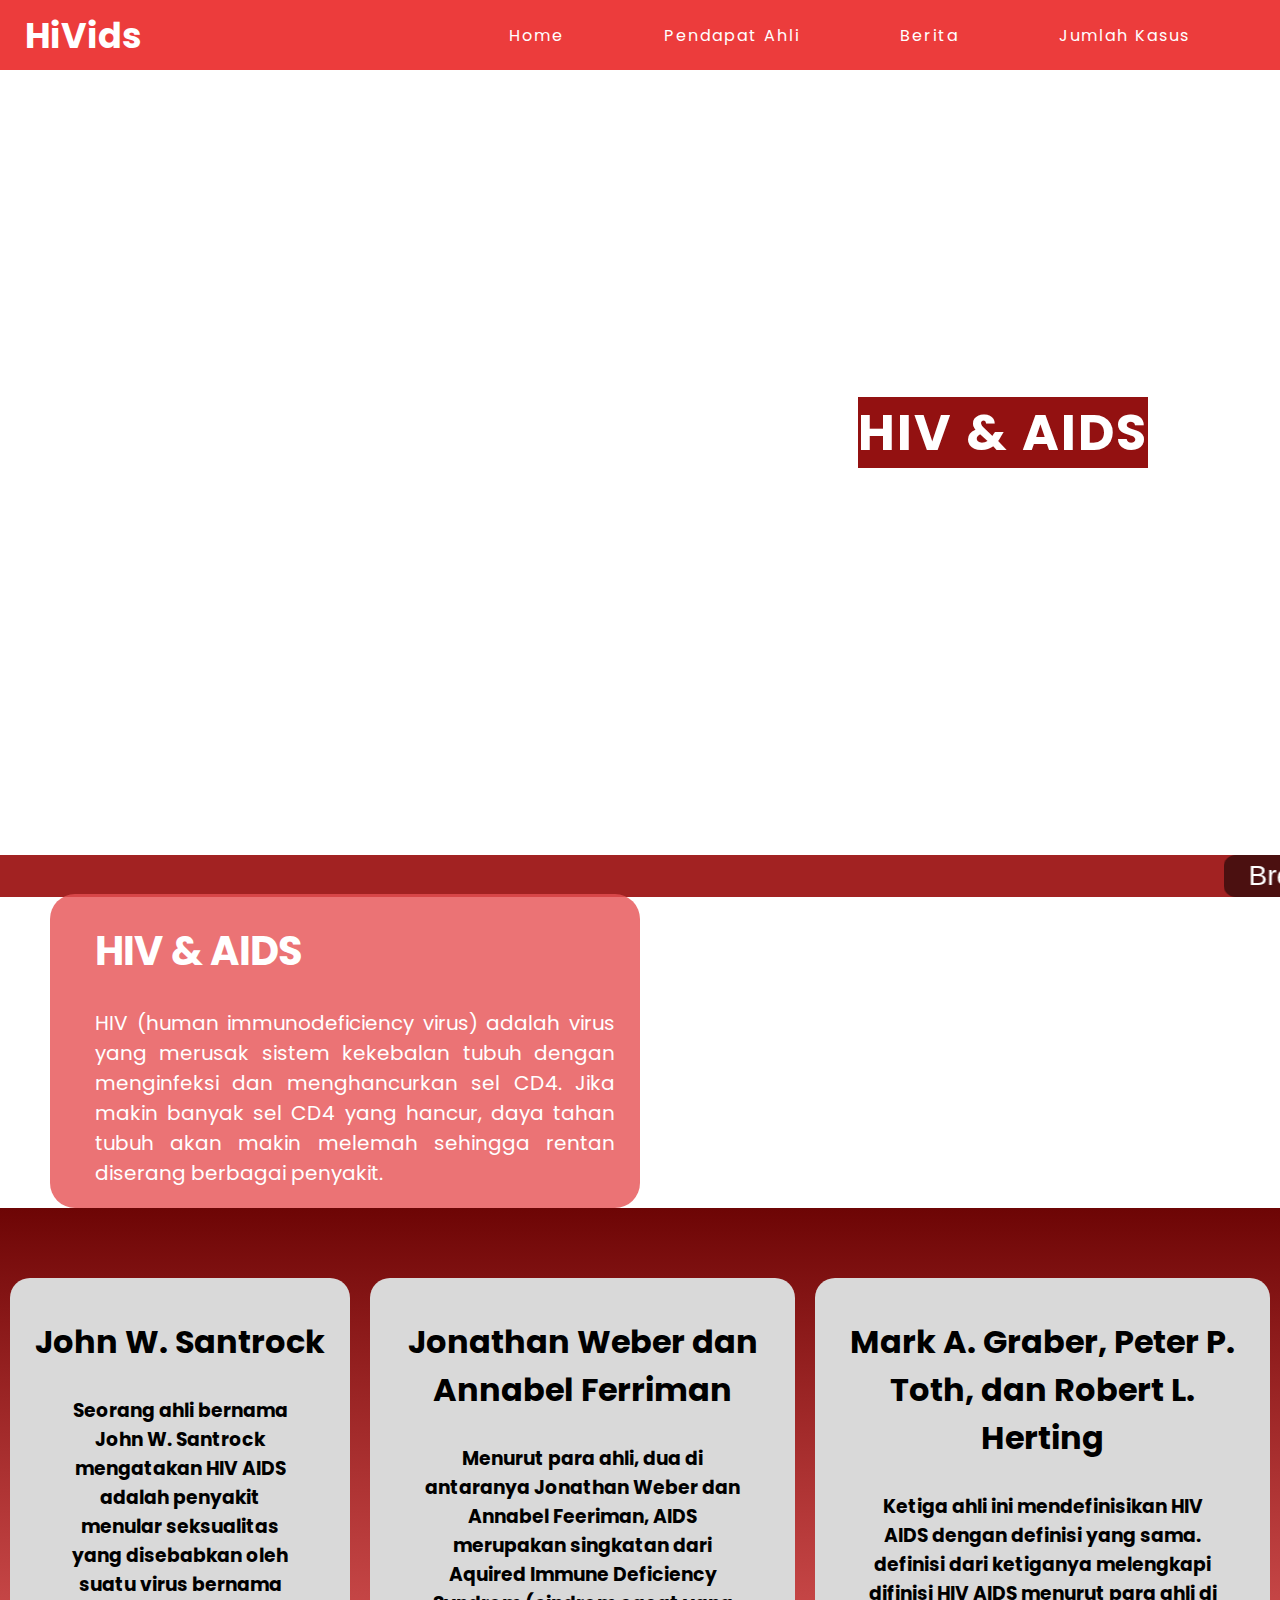
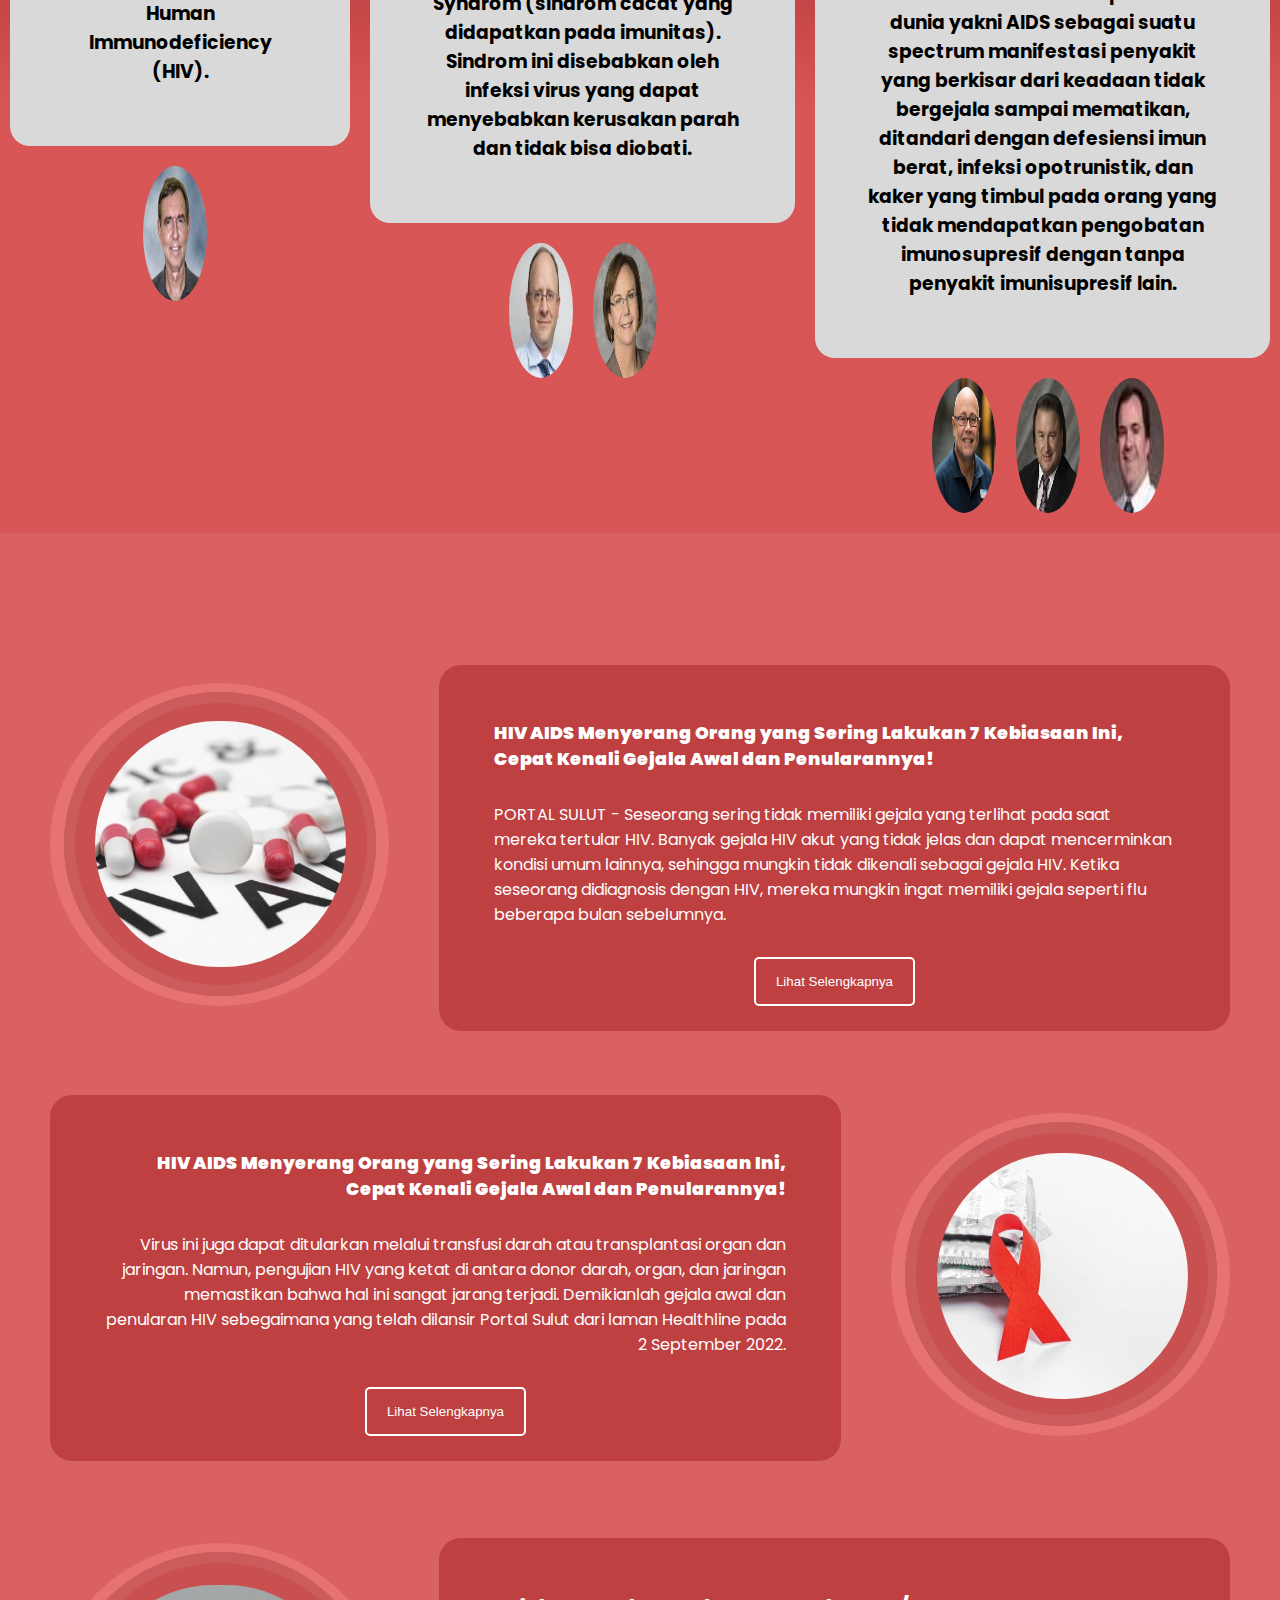
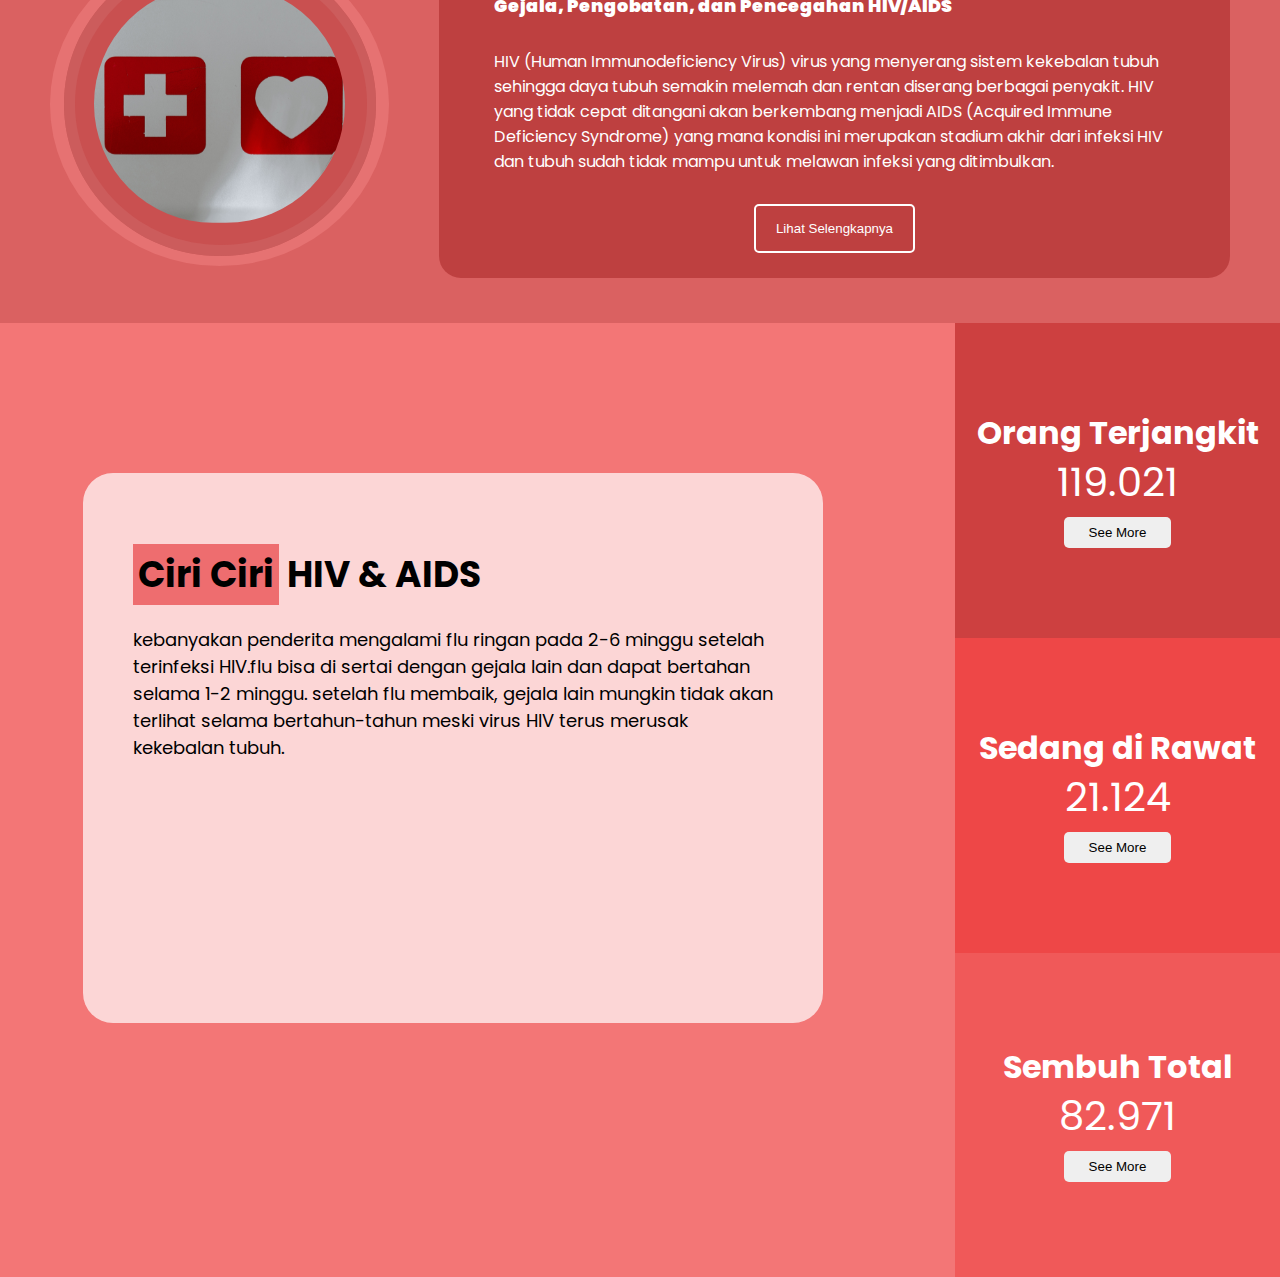
==== commit 8557d936: ">,<" ====
--- a/index.html
+++ b/index.html
@@ -49,9 +49,9 @@
 
     <marquee behavior="" direction="">
       <div class="news">
-        <button class="breaking"><a href="">Breaking News</a></button>
+        <button class="breaking"><a href="https://portalsulut.pikiran-rakyat.com/" >Breaking News</a></button>
         <p class="breaking1">HIV AIDS Menyerang Orang yang Sering Lakukan 7 Kebiasaan Ini, Cepat Kenali Gejalanya...</p>
-        <button class="breakingnews"><a href="">See More</a></button>
+        <button class="breakingnews"><a href="https://www.republika.co.id/berita/rhj0c5459/ratusan-warga-sumsel-positif-hivaids-per-januari-juni-2022">See More</a></button>
       </div>
     </marquee>
 
--- a/style.css
+++ b/style.css
@@ -68,8 +68,12 @@
   width: 100%;
 }
 
+nav .logo img {
+  width: 5vw;
+  height: 5vw;
+}
+
 .logo {
-  color: #fff;
   font-size: 35px;
   font-weight: bold;
   margin-left: 25px;
@@ -186,50 +190,57 @@
 }
 
 article .artic .text {
-  background-image: url(asset/article-bg.svg);
-  background-repeat: no-repeat;
-  padding: 30px 0;
-  margin: 0px 20px;
+  background-color: #d9d9d9;
+  padding: 0px 20px 30px 20px;
+  border-radius: 20px;
+  margin-left: 10px;
 }
 
 article .artic .text h1 {
   text-align: center;
   margin-top: 70px;
+  padding-top: 40px;
 }
 
 article .artic .text h3 {
+  text-align: center;
   color: #000;
 }
 
 article .artic2 .text {
-  background-image: url(asset/article-bg.svg);
-  background-repeat: no-repeat;
-  padding: 30px 0;
-  margin: 0px 20px;
+  background-color: #d9d9d9;
+  padding: 0px 20px 30px 20px;
+  border-radius: 20px;
+  margin-left: 20px;
+  margin-right: 20px;
 }
 
 article .artic2 .text h1 {
   text-align: center;
   margin-top: 70px;
+  padding-top: 40px;
 }
 
 article .artic2 .text h3 {
+  text-align: center;
   color: #000;
 }
 
 article .artic3 .text {
-  background-image: url(asset/article-bg.svg);
-  background-repeat: no-repeat;
-  padding: 30px 0;
-  margin: 0px 20px;
+  background-color: #d9d9d9;
+  padding: 0px 20px 30px 20px;
+  border-radius: 20px;
+  margin-right: 10px;
 }
 
 article .artic3 .text h1 {
   text-align: center;
   margin-top: 70px;
+  padding-top: 40px;
 }
 
 article .artic3 .text h3 {
+  text-align: center;
   color: #000;
 }
 
@@ -246,10 +257,18 @@
   border-radius: 50%;
 }
 
-article img:hover {
+article .artic2 img:hover,
+article .artic3 img:hover {
   transform: scale(1.15);
   transition: 0.5s;
   margin: 0px 20px;
+}
+
+article .artic img:hover {
+  transition: 0.5s;
+  transform: scale(1.15);
+  margin: 0px;
+  margin-top: 20px;
 }
 
 #main {
@@ -291,11 +310,10 @@
 
 #main1 {
   background-color: #da6161;
-  /* background-image: url(asset/bg-berita.svg); */
 }
 
 #main1 img:hover {
-  transform: rotateY(180deg);
+  transform: rotateZ(360deg);
   transition: all 0.7s;
 }
 
@@ -326,8 +344,21 @@
   padding: 25px;
 }
 
+#main1 h3 {
+  font-weight: 900;
+  font-size: 1.1rem;
+}
+
 #main1 img {
   margin: 50px;
+}
+
+#main1 .berita-2 h3 {
+  text-align: end;
+}
+
+#main1 .berita-2 p {
+  text-align: end;
 }
 
 #main1 p,
@@ -335,6 +366,7 @@
   text-align: center;
   margin: 30px;
   color: #fff;
+  text-align: left;
 }
 
 #main1 h3 {
@@ -438,6 +470,13 @@
   margin-bottom: 25px;
 }
 
+footer button:hover {
+  border: 2px solid #fff;
+  color: #fff;
+  background: transparent;
+  transition: all 0.5s;
+}
+
 .menu-toggle {
   display: none;
   flex-direction: column;
@@ -510,19 +549,16 @@
     background-repeat: no-repeat;
   }
   article .artic .text {
-    background-image: url(asset/article-bg-responsive.svg);
-    background-repeat: no-repeat;
-    background-size: cover;
+    background-color: #d9d9d9;
+    padding: 0px 20px 30px 20px;
   }
   article .artic2 .text {
-    background-image: url(asset/article-bg-responsive.svg);
-    background-repeat: no-repeat;
-    background-size: cover;
+    background-color: #d9d9d9;
+    padding: 0px 20px 30px 20px;
   }
   article .artic3 .text {
-    background-image: url(asset/article-bg-responsive.svg);
-    background-repeat: no-repeat;
-    background-size: cover;
+    background-color: #d9d9d9;
+    padding: 0px 20px 30px 20px;
   }
   article img {
     margin: 20px 10px;
@@ -925,10 +961,8 @@
   article .artic .text,
   .artic2 .text,
   .artic3 .text {
-    background-image: url(asset/article-bg.svg);
-    background-size: cover;
-    background-repeat: no-repeat;
-    padding: 30px 0;
+    background-color: #d9d9d9;
+    padding: 0px 20px 30px 20px;
     margin: 0 20px;
   }
   #main {
@@ -1171,7 +1205,7 @@
   .artic2 .text h1,
   .artic3 .text h1 {
     text-align: center;
-    margin-top: 100px;
+    margin-top: 10px;
   }
   article .artic .text h3,
   .artic2 .text h3,
@@ -1188,10 +1222,8 @@
   article .artic .text,
   .artic2 .text,
   .artic3 .text {
-    background-image: url(asset/article-bg.svg);
-    background-size: cover;
-    background-repeat: no-repeat;
-    padding: 30px 0;
+    background-color: #d9d9d9;
+    padding: 0px 20px 30px 20px;
     margin: 0 20px;
   }
   #main {
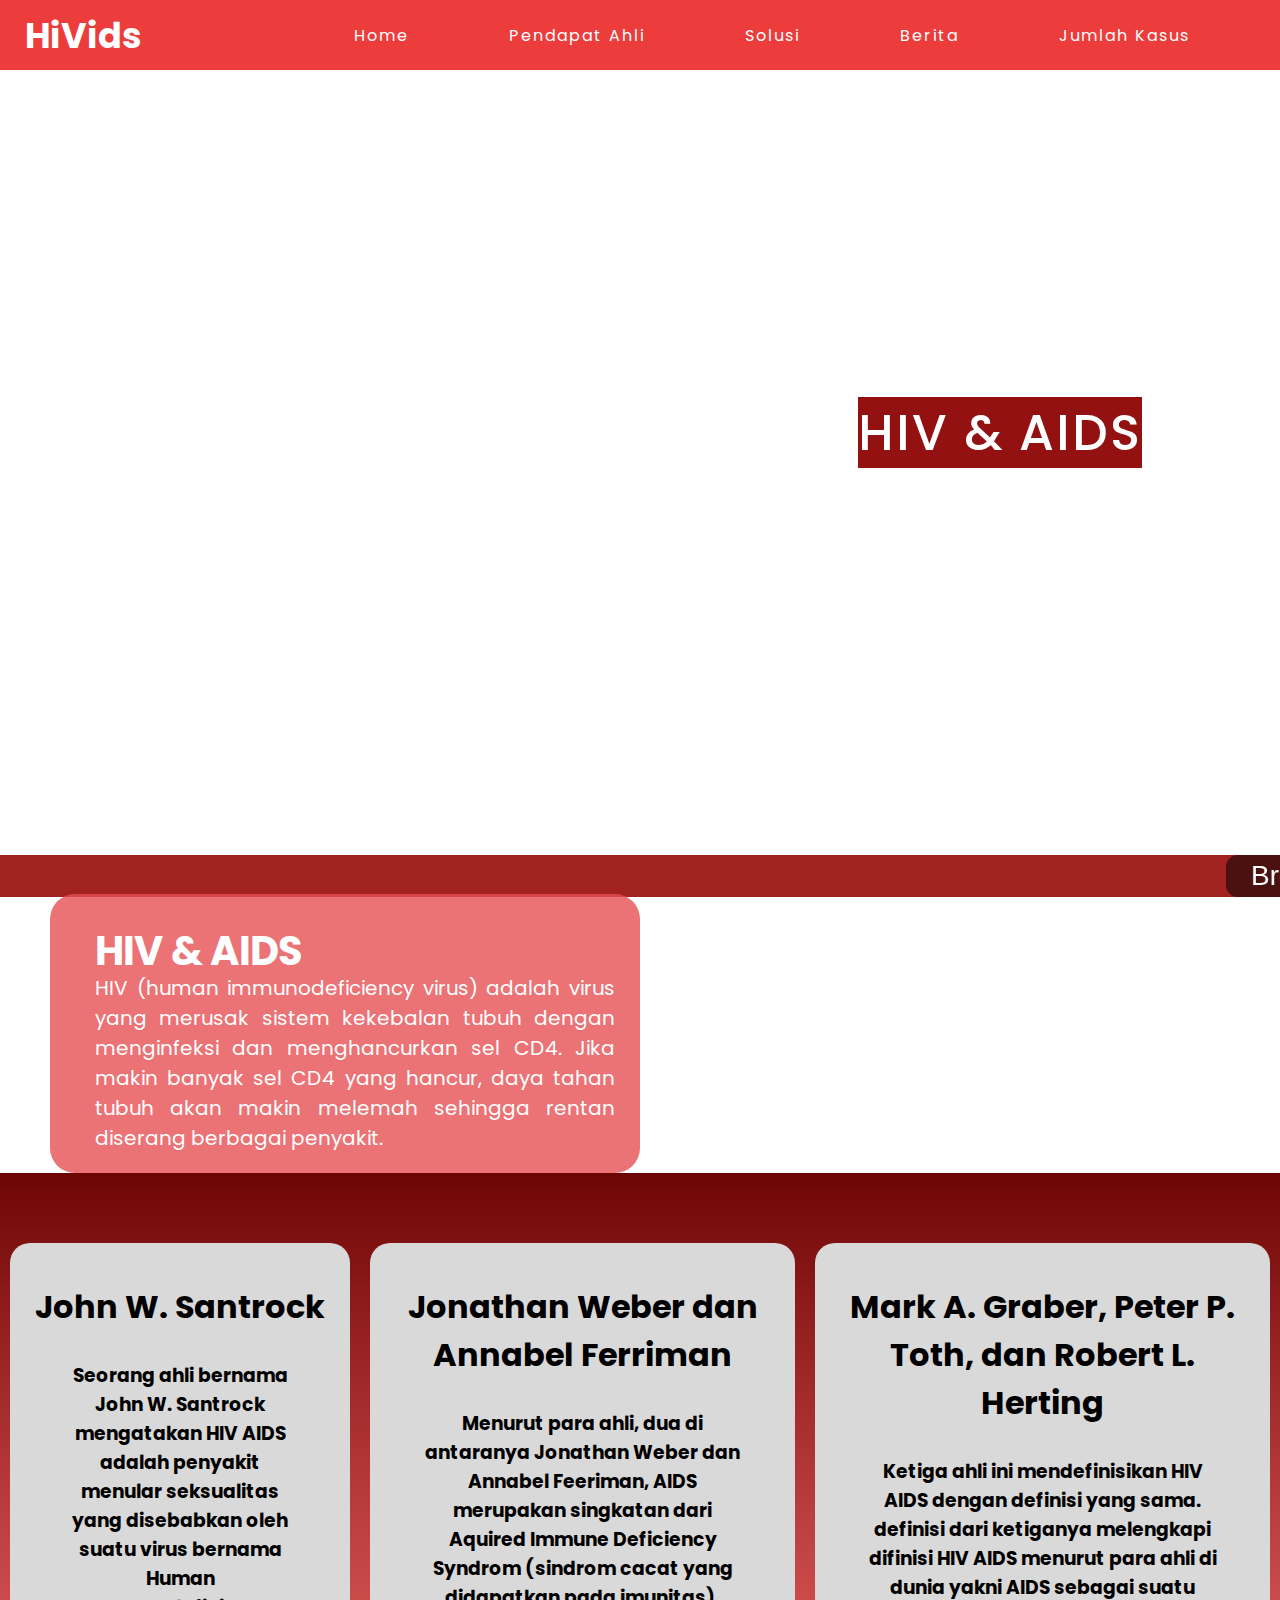
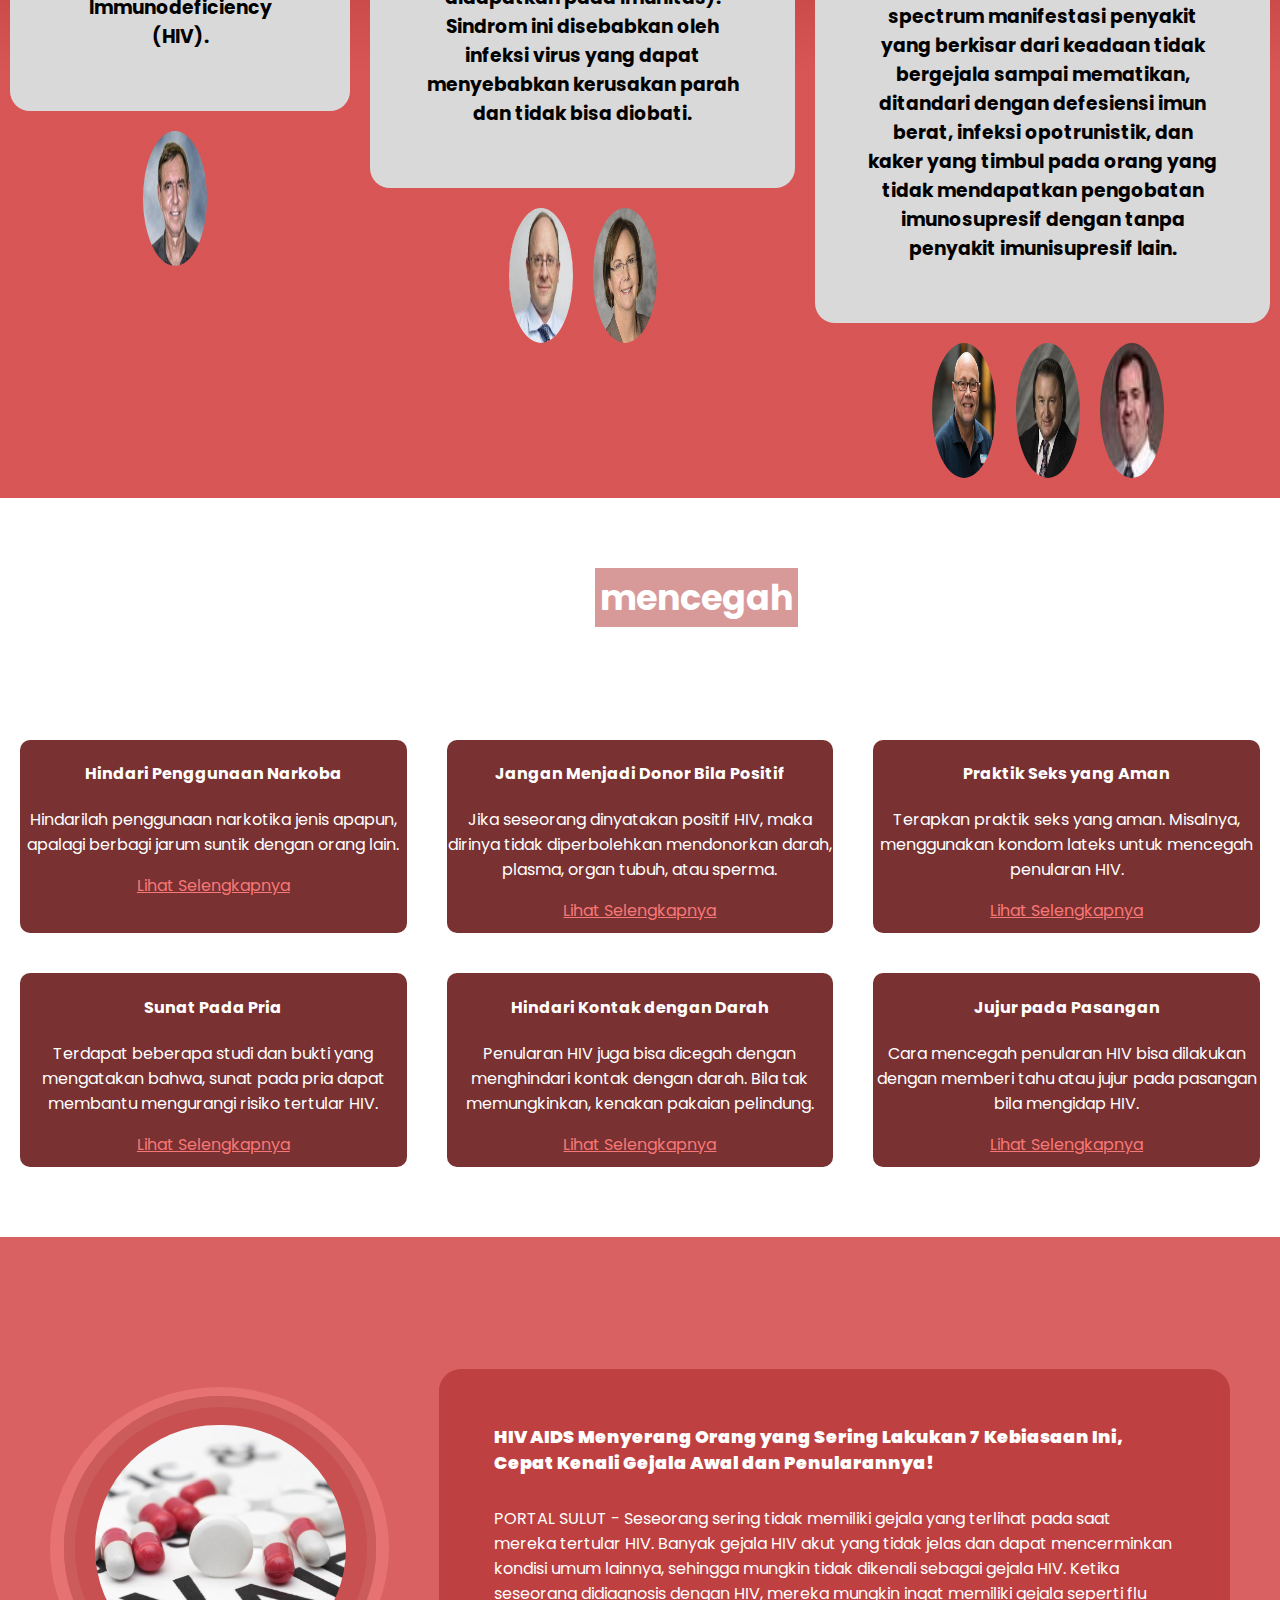
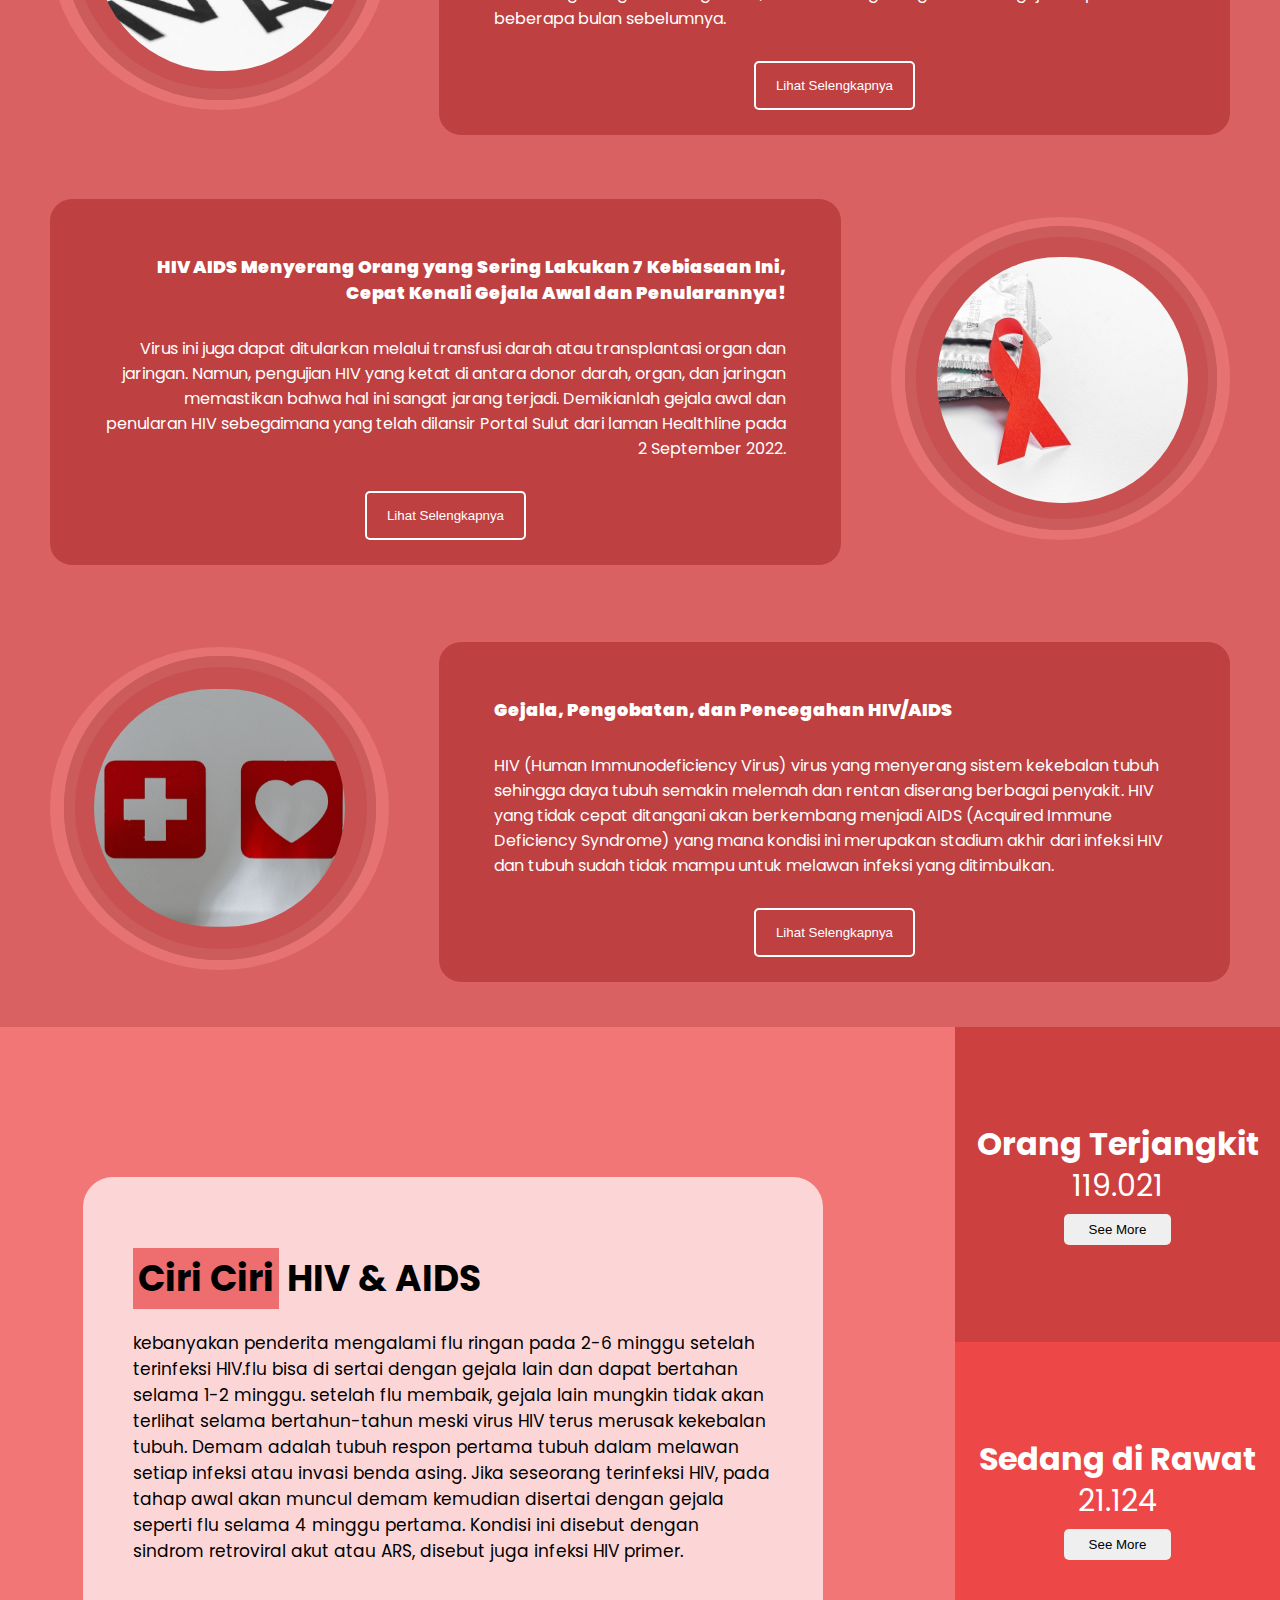
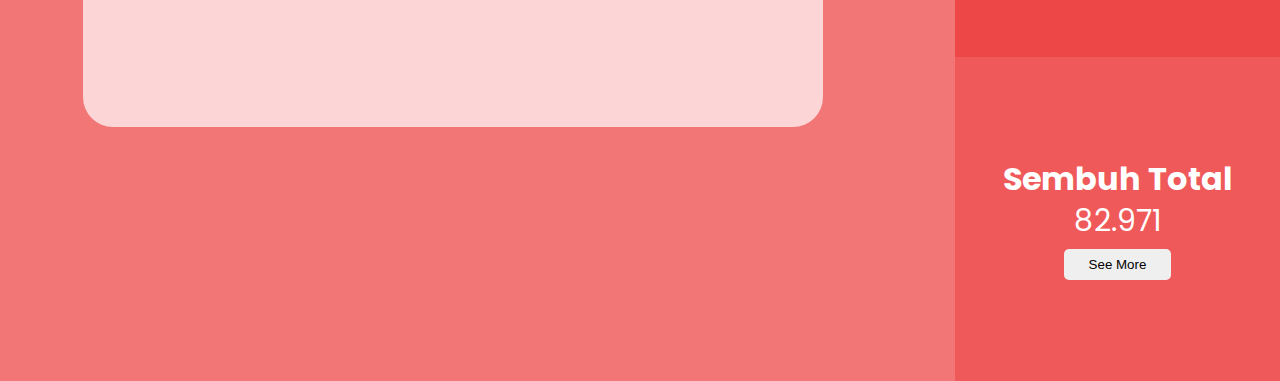
==== commit 30f0eead: ">,<" ====
--- a/index.html
+++ b/index.html
@@ -7,6 +7,8 @@
     <title>Hivds</title>
     <link rel="stylesheet" href="style.css" />
     <link href='https://unpkg.com/boxicons@2.0.7/css/boxicons.min.css' rel='stylesheet'>
+    <!-- Font Awesome CDN -->
+    <link rel="stylesheet" href="https://cdnjs.cloudflare.com/ajax/libs/font-awesome/6.2.0/css/all.min.css" integrity="sha512-xh6O/CkQoPOWDdYTDqeRdPCVd1SpvCA9XXcUnZS2FmJNp1coAFzvtCN9BmamE+4aHK8yyUHUSCcJHgXloTyT2A==" crossorigin="anonymous" referrerpolicy="no-referrer" />
   </head>
   <body>
     <!-- Navbar Start -->
@@ -16,6 +18,7 @@
       <ul>
         <li><a href="#home">Home</a></li>
         <li><a href="#pendapat">Pendapat Ahli</a></li>
+        <li><a href=#solusi>Solusi</a></li>
         <li><a href=#main1>Berita</a></li>
         <li><a href="#footer">Jumlah Kasus</a></li>
       </ul>
@@ -33,6 +36,8 @@
 
     <main>
       <div class="main">
+        <!-- Asset From Undraw
+        Link "https://undraw.co/search/Healthy" -->
         <div class="image"><img src="asset/landing-svg.svg" alt="" /></div>
       </div>
       <div class="main-text">
@@ -65,6 +70,8 @@
       </div>
 
       <div class="img">
+        <!-- Asset From Undraw
+        Link :https://undraw.co/search/Healthy -->
         <img src="asset/main-svg.svg" alt="" srcset="" />
       </div>
     </section>
@@ -106,11 +113,71 @@
 
     <!-- Article End -->
 
+    <!-- Section Solusi -->
+     <section id="solusi">
+      <h1>Solusi <span class="active">mencegah</span></h1>
+      <h2>Penyebaran <span class="active">HIV & AIDS</span></h2>
+      <div class="solusi-line1">
+        <div class="box-1">
+          <!-- Icon From Fontawesome -->
+          <i class="fas fa-cannabis"></i>
+          <h4>Hindari Penggunaan Narkoba</h4>
+          <p>Hindarilah penggunaan narkotika jenis apapun, apalagi berbagi jarum suntik dengan orang lain. 
+          </p>
+          <a href="#">Lihat Selengkapnya</a>
+        </div>
+        <div class="box-1">
+          <!-- Icon From Fontawesome -->
+          <i class="fas fa-vial"></i>
+          <h4>Jangan Menjadi Donor Bila Positif</h4>
+          <p>Jika seseorang dinyatakan positif HIV, maka dirinya tidak diperbolehkan mendonorkan darah, plasma, organ tubuh, atau sperma.
+          </p>
+          <a href="#">Lihat Selengkapnya</a>
+        </div>
+        <div class="box-1">
+          <!-- Icon From Fontawesome -->
+          <i class="fas fa-people-arrows"></i>
+          <h4>Praktik Seks yang Aman</h4>
+          <p>Terapkan praktik seks yang aman. Misalnya, menggunakan kondom lateks untuk mencegah penularan HIV.  
+          </p>
+          <a href="#">Lihat Selengkapnya</a>
+        </div>
+      </div>
+      <div class="solusi-line2">
+        <div class="box-2">
+          <!-- Icon From Fontawesome -->
+          <i class="fas fa-male"></i>
+          <h4> Sunat Pada Pria</h4>
+          <p>Terdapat beberapa studi dan bukti yang mengatakan bahwa, sunat pada pria dapat membantu mengurangi risiko tertular HIV.
+          </p>
+          <a href="#">Lihat Selengkapnya</a>
+        </div>
+        <div class="box-2">
+          <!-- Icon From Fontawesome -->
+          <i class="fas fa-exclamation-circle"></i>
+          <h4>Hindari Kontak dengan Darah</h4>
+          <p>Penularan HIV juga bisa dicegah dengan menghindari kontak dengan darah. Bila tak memungkinkan, kenakan pakaian pelindung.
+          </p>
+          <a href="#">Lihat Selengkapnya</a>
+        </div>
+        <div class="box-2">
+          <!-- Icon From Fontawesome -->
+          <i class="fa-sharp fa-solid fa-children"></i>
+          <h4>Jujur pada Pasangan</h4>
+          <p>Cara mencegah penularan HIV bisa dilakukan dengan memberi tahu atau jujur pada pasangan bila mengidap HIV. 
+          </p>
+          <a href="#">Lihat Selengkapnya</a>
+        </div>
+      </div>
+     </section>
     <!-- Section End -->
+
 
     <section id="main1">
       <div class="berita-1">
         <div class="image">
+          <!-- Asset From detik.com
+          Link : https://akcdn.detik.net.id/community/media/visual/2016/12/01/b89a3ada-8ff2-468c-8031-704f4089576d_169.jpg?w=700&q=90 -->
           <img src="asset/berita-1.svg" alt="" />
         </div>
         <div class="text">
@@ -136,11 +203,15 @@
           </div>
         </div>
         <div class="image">
+          <!-- Asset From republika.co.id
+          Link : https://static.republika.co.id/uploads/images/inpicture_slide/hiv-aids-ilustrasi-_191201222212-972.jpg -->
           <img src="asset/berita-2.svg" alt="" />
         </div>
       </div>
       <div class="berita-3">
         <div class="image">
+          <!-- Asset From rs-soewandhi
+          Link : https://rs-soewandhi.surabaya.go.id/wp-content/uploads/2021/12/hiv.jpg -->
           <img src="asset/berita-3.svg" alt="" />
         </div>
         <div class="text">
@@ -164,6 +235,7 @@
           <p>
             kebanyakan penderita mengalami flu ringan pada 2-6 minggu setelah terinfeksi HIV.flu bisa di sertai dengan gejala lain dan dapat bertahan selama 1-2 minggu. setelah flu membaik, gejala lain mungkin tidak akan terlihat selama
             bertahun-tahun meski virus HIV terus merusak kekebalan tubuh.
+            Demam adalah tubuh respon pertama tubuh dalam melawan setiap infeksi atau invasi benda asing. Jika seseorang terinfeksi HIV, pada tahap awal akan muncul demam kemudian disertai dengan gejala seperti flu selama 4 minggu pertama. Kondisi ini disebut dengan sindrom retroviral akut atau ARS, disebut juga infeksi HIV primer.
           </p>
         </div>
         <div class="foot-kasus">
--- a/style.css
+++ b/style.css
@@ -1,3 +1,4 @@
+/* Import Font */
 @import url("https://fonts.googleapis.com/css2?family=Poppins:ital,wght@0,100;0,200;0,300;0,400;0,500;0,600;0,700;0,800;0,900;1,700&display=swap");
 
 html {
@@ -10,6 +11,8 @@
   overflow-x: hidden;
   font-family: "Poppins", "Sans-Serif";
 }
+
+/* Navbar Start */
 
 nav {
   position: fixed;
@@ -84,7 +87,13 @@
   color: #fff;
 }
 
+/* Navbar End */
+
+/* Main Start */
+
 main {
+  /* Asset From Freepik
+  Link : https://www.freepik.com/free-photo/red-ribbon-with-white-background-hiv-aids-ribbon-awareness_20111984.htm#query=hiv%20aids&position=49&from_view=search */
   background-image: url(asset/backgroundnew3.svg);
   height: 95vh;
   background-position: 12px;
@@ -183,6 +192,10 @@
   text-decoration: none;
 }
 
+/* Main End */
+
+/* Article Start */
+
 article {
   display: grid;
   grid-template-columns: 350px 1fr 1fr;
@@ -270,6 +283,10 @@
   margin: 0px;
   margin-top: 20px;
 }
+
+/* Article End */
+
+/* Section Main Start */
 
 #main {
   padding-top: 100px;
@@ -304,10 +321,83 @@
 }
 
 #main .text p {
+  margin-top: -35px;
   margin-left: 45px;
   font-size: 20px;
 }
 
+/* Section Main End */
+
+/* Section Solusi Start */
+
+#solusi {
+  padding-top: 50px;
+  background-image: url(asset/bg-solusi.svg);
+  background-repeat: no-repeat;
+  padding-bottom: 50px;
+}
+
+#solusi h1,
+h2 {
+  color: #fff;
+  font-weight: 500;
+  text-align: center;
+}
+
+#solusi h1 {
+  font-size: 35px;
+}
+
+#solusi h2 {
+  font-size: 30px;
+}
+
+#solusi h1 span.active {
+  font-weight: bold;
+  padding: 5px;
+  background-color: #d89999;
+}
+
+#solusi h2 span.active {
+  font-weight: 900;
+}
+
+#solusi .solusi-line1,
+#solusi .solusi-line2 {
+  display: grid;
+  grid-template-columns: 1fr 1fr 1fr;
+}
+
+#solusi .solusi-line1 .box-1,
+#solusi .solusi-line2 .box-2 {
+  color: #fff;
+  text-align: center;
+  margin: 20px;
+  background-color: #793131;
+  padding-bottom: 10px;
+  border-radius: 10px;
+}
+
+#solusi a {
+  color: #f87777;
+}
+
+#solusi .solusi-line1 .box-1:hover,
+#solusi .solusi-line2 .box-2:hover {
+  transition: all 1s;
+  margin: 0 10px;
+  background-color: #cc3d3d;
+  border: 4px solid #fafafa;
+}
+
+#solusi i {
+  padding-top: 25px;
+  font-size: 60px;
+}
+
+/* Section Solusi End */
+
+/* Section Main 1 Start */
 #main1 {
   background-color: #da6161;
 }
@@ -393,8 +483,14 @@
   border-radius: 5px;
 }
 
+/* Section Main1 End */
+
+/* Footer Start */
+
 footer {
   background: #f37676;
+  /* Asset From Freepik
+  Link : https://www.freepik.com/free-photo/red-ribbon-with-white-background-hiv-aids-ribbon-awareness_20111984.htm#query=hiv%20aids&position=49&from_view=search */
   background-image: url(asset/footer-svg.svg);
   background-position: top left;
   background-repeat: no-repeat;
@@ -419,7 +515,7 @@
 }
 
 .foot .foot-kasus p {
-  font-size: 40px;
+  font-size: 30px;
   margin: -5px;
 }
 
@@ -476,6 +572,10 @@
   background: transparent;
   transition: all 0.5s;
 }
+
+/* Footer End */
+
+/* Toogle Start */
 
 .menu-toggle {
   display: none;
@@ -531,6 +631,15 @@
   transform: scale(0);
 }
 
+/* Toogle End */
+
+/* Custom */
+@media screen and (max-width: 1280px) {
+  .foot .foot-text p {
+    font-size: 17px;
+  }
+}
+
 /* LAPTOP */
 @media screen and (max-width: 1024px) {
   main .main-text .active {
@@ -592,6 +701,9 @@
     overflow-x: hidden;
     transform: color 1s;
     z-index: 2;
+  }
+  .foot .foot-text p {
+    font-size: 15px;
   }
 }
 
@@ -767,7 +879,7 @@
   }
 
   .foot .foot-text p {
-    font-size: 20px;
+    font-size: 15px;
   }
 
   .foot .foot-text span {
@@ -824,6 +936,9 @@
     padding: 8px 25px;
     border-radius: 5px;
     margin-bottom: 25px;
+  }
+  #solusi {
+    background-size: cover;
   }
 }
 
@@ -858,6 +973,15 @@
     padding: 5px;
     margin-bottom: 20px;
   }
+  #solusi {
+    background-size: cover;
+  }
+  #solusi .solusi-line1,
+  #solusi .solusi-line2 {
+    display: grid;
+    grid-template-columns: 1fr 1fr 1fr;
+    justify-content: center;
+  }
 }
 
 /* Layar HP - TABLET */
@@ -989,6 +1113,14 @@
     padding-right: 25px;
     text-align: justify;
   }
+  #solusi {
+    background-size: cover;
+  }
+  #solusi .solusi-line1,
+  #solusi .solusi-line2 {
+    display: grid;
+    grid-template-columns: 1fr;
+  }
   #main .text h1 {
     margin-left: 45px;
     font-size: 20px;
@@ -1010,13 +1142,13 @@
     background: rgba(255, 255, 255, 0.7);
     border-radius: 30px;
     margin-top: 50px;
-    padding: 50px;
+    padding: 80px 50px;
   }
   footer .foot .foot-text h1 {
     font-size: 20px;
   }
   footer .foot .foot-text p {
-    font-size: 14px;
+    font-size: 11.2px;
   }
   footer .foot .foot-kasus {
     margin-top: 100px;
@@ -1258,6 +1390,14 @@
     margin-left: 45px;
     font-size: 15px;
   }
+  #solusi {
+    background-size: cover;
+  }
+  #solusi .solusi-line1,
+  #solusi .solusi-line2 {
+    display: grid;
+    grid-template-columns: 1fr;
+  }
   footer .foot {
     display: flex;
     flex-wrap: wrap;
@@ -1265,20 +1405,20 @@
     justify-content: center;
   }
   footer .foot .foot-text {
-    width: 60vw;
+    width: 80vw;
     font-size: 15px;
     margin-left: 0px;
     background: rgba(255, 255, 255, 0.7);
     border-radius: 30px;
     height: 90vw;
     margin-top: 50px;
-    padding: 50px;
+    padding: 20px;
   }
   footer .foot .foot-text h1 {
     font-size: 20px;
   }
   footer .foot .foot-text p {
-    font-size: 14px;
+    font-size: 11px;
   }
   footer .foot .foot-kasus {
     margin-top: 100px;
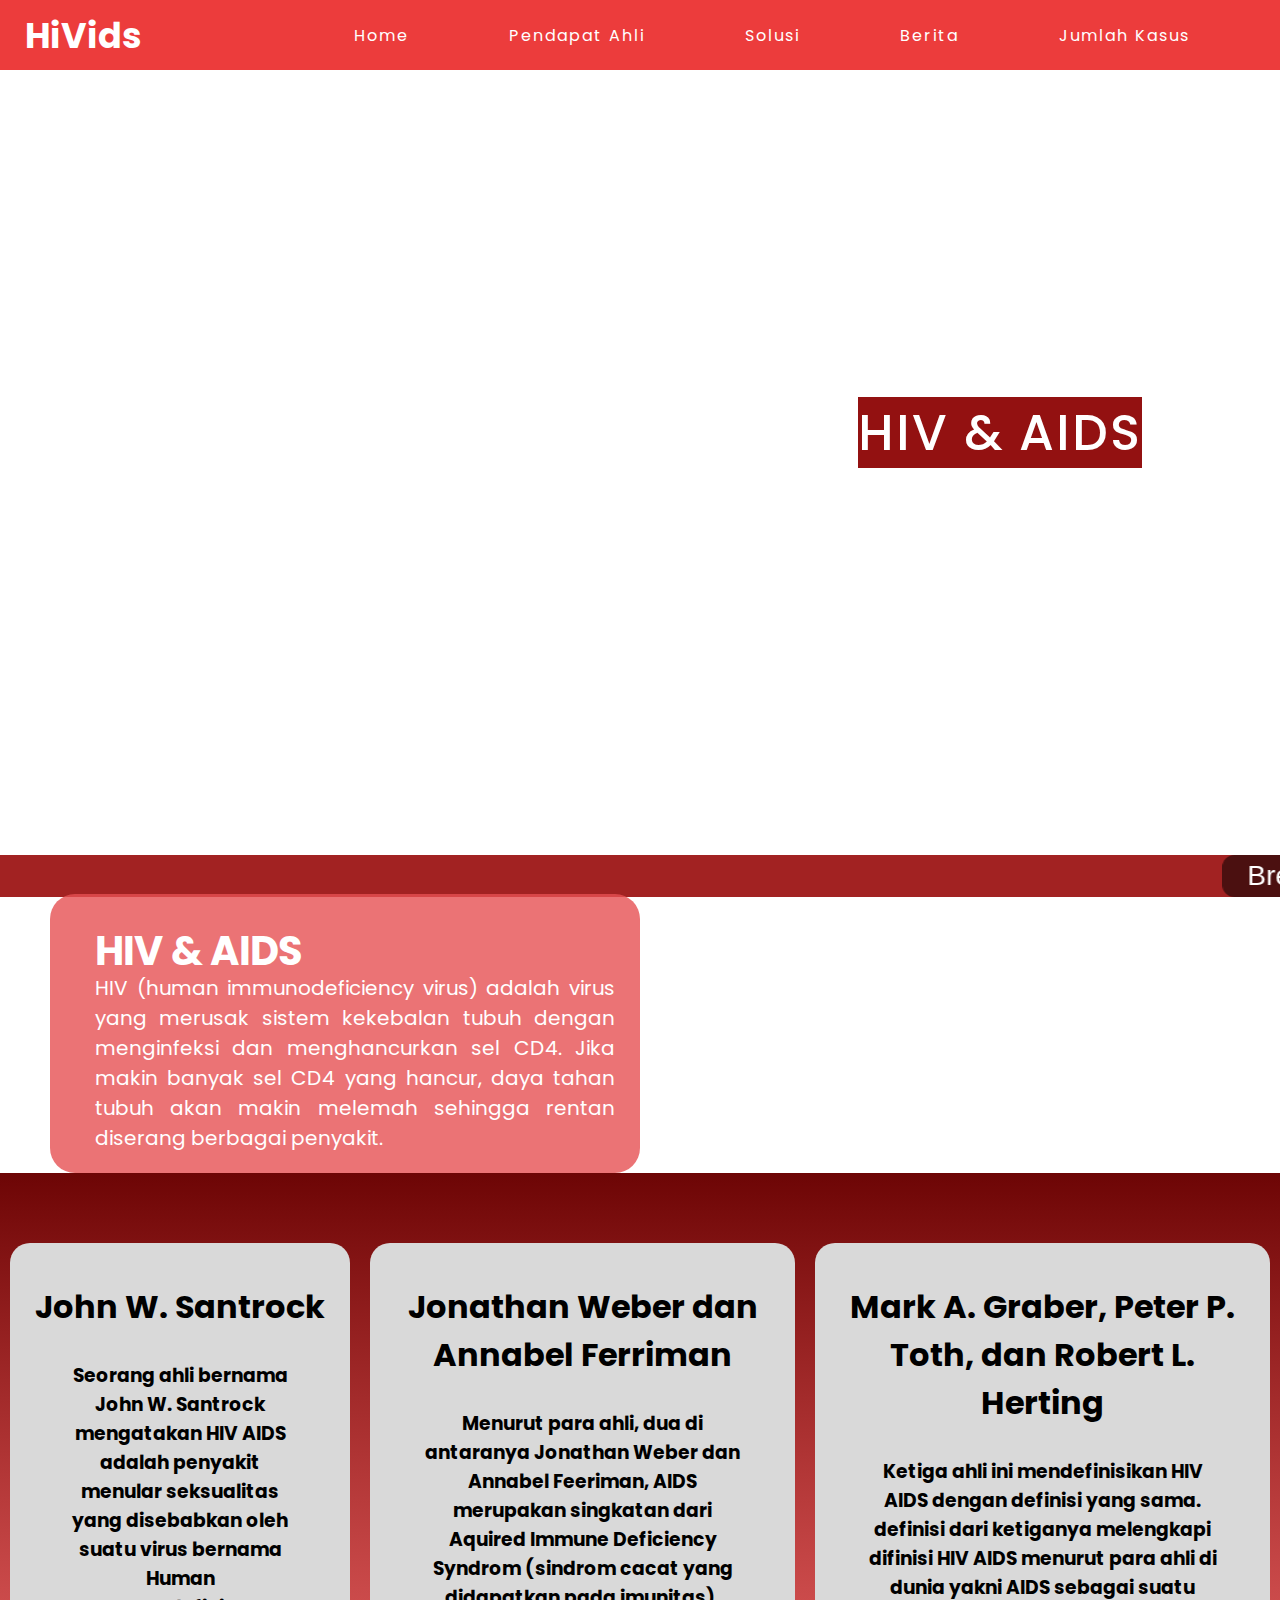
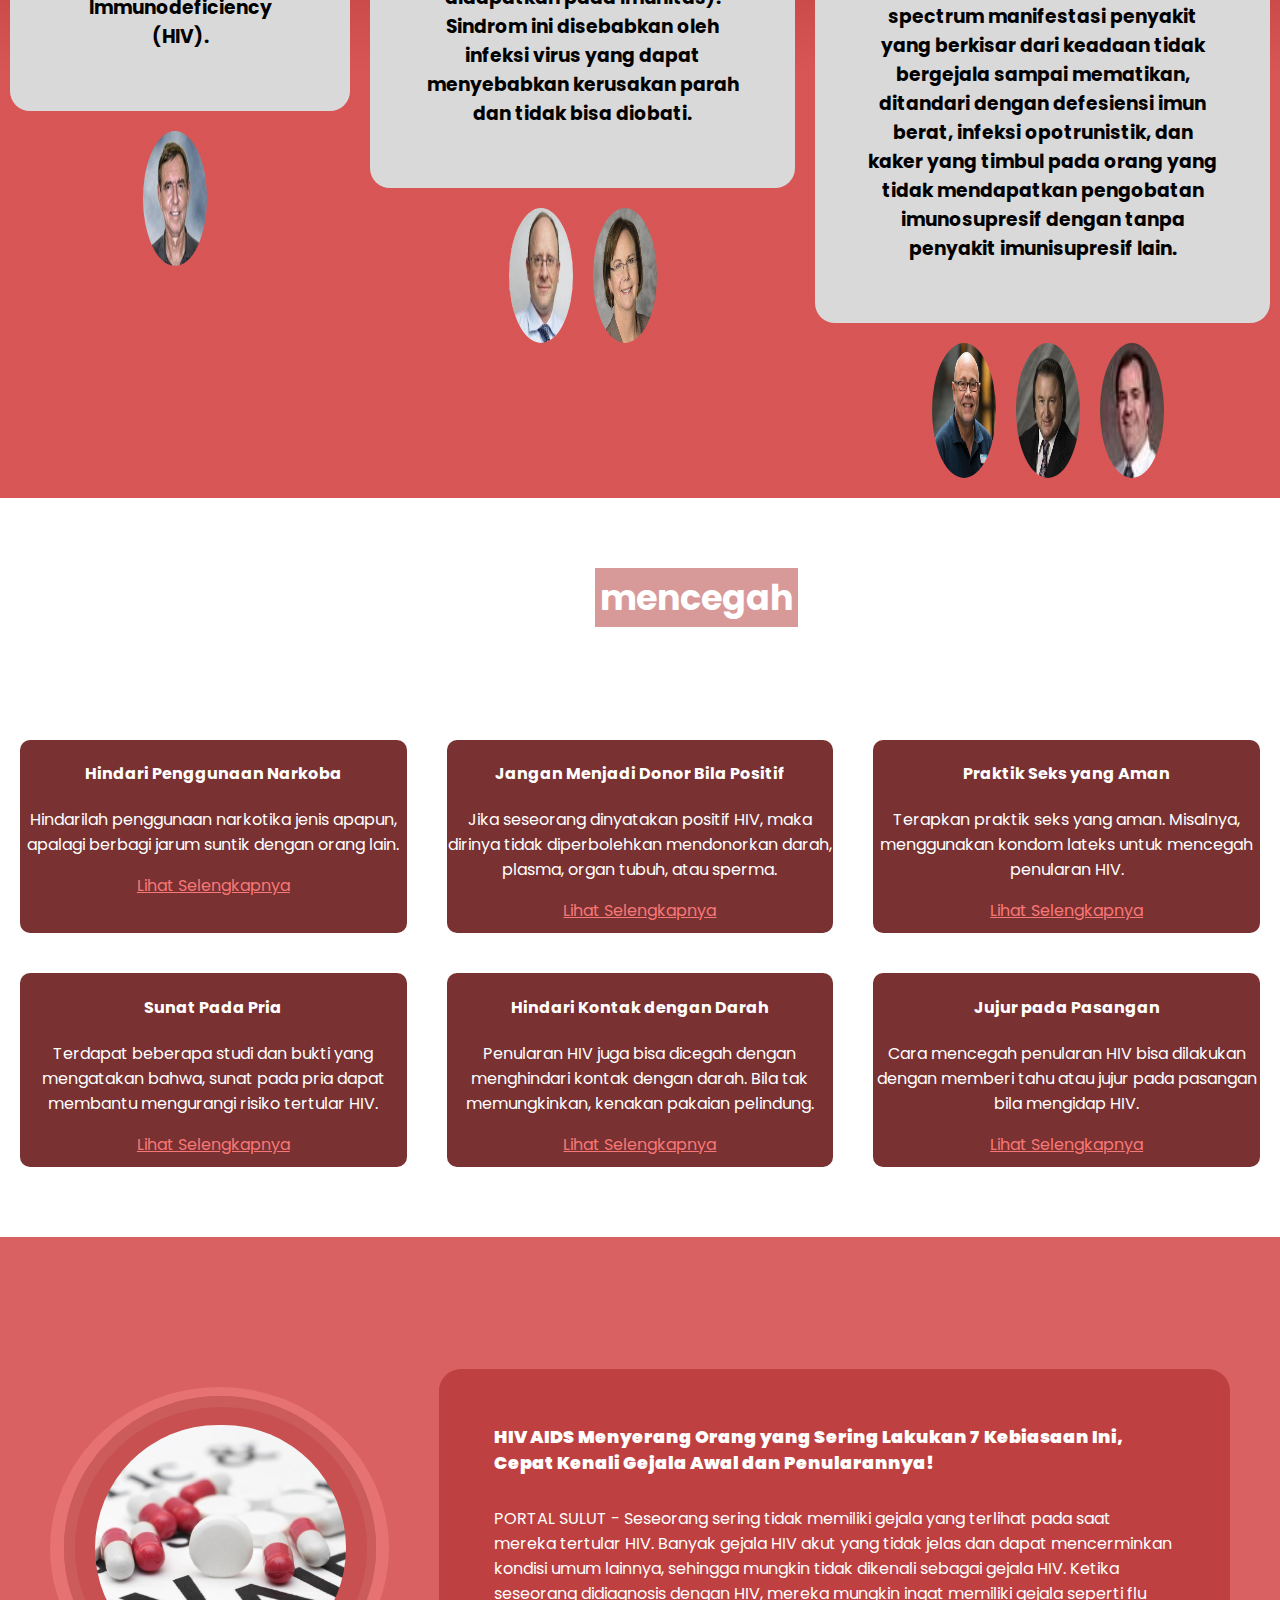
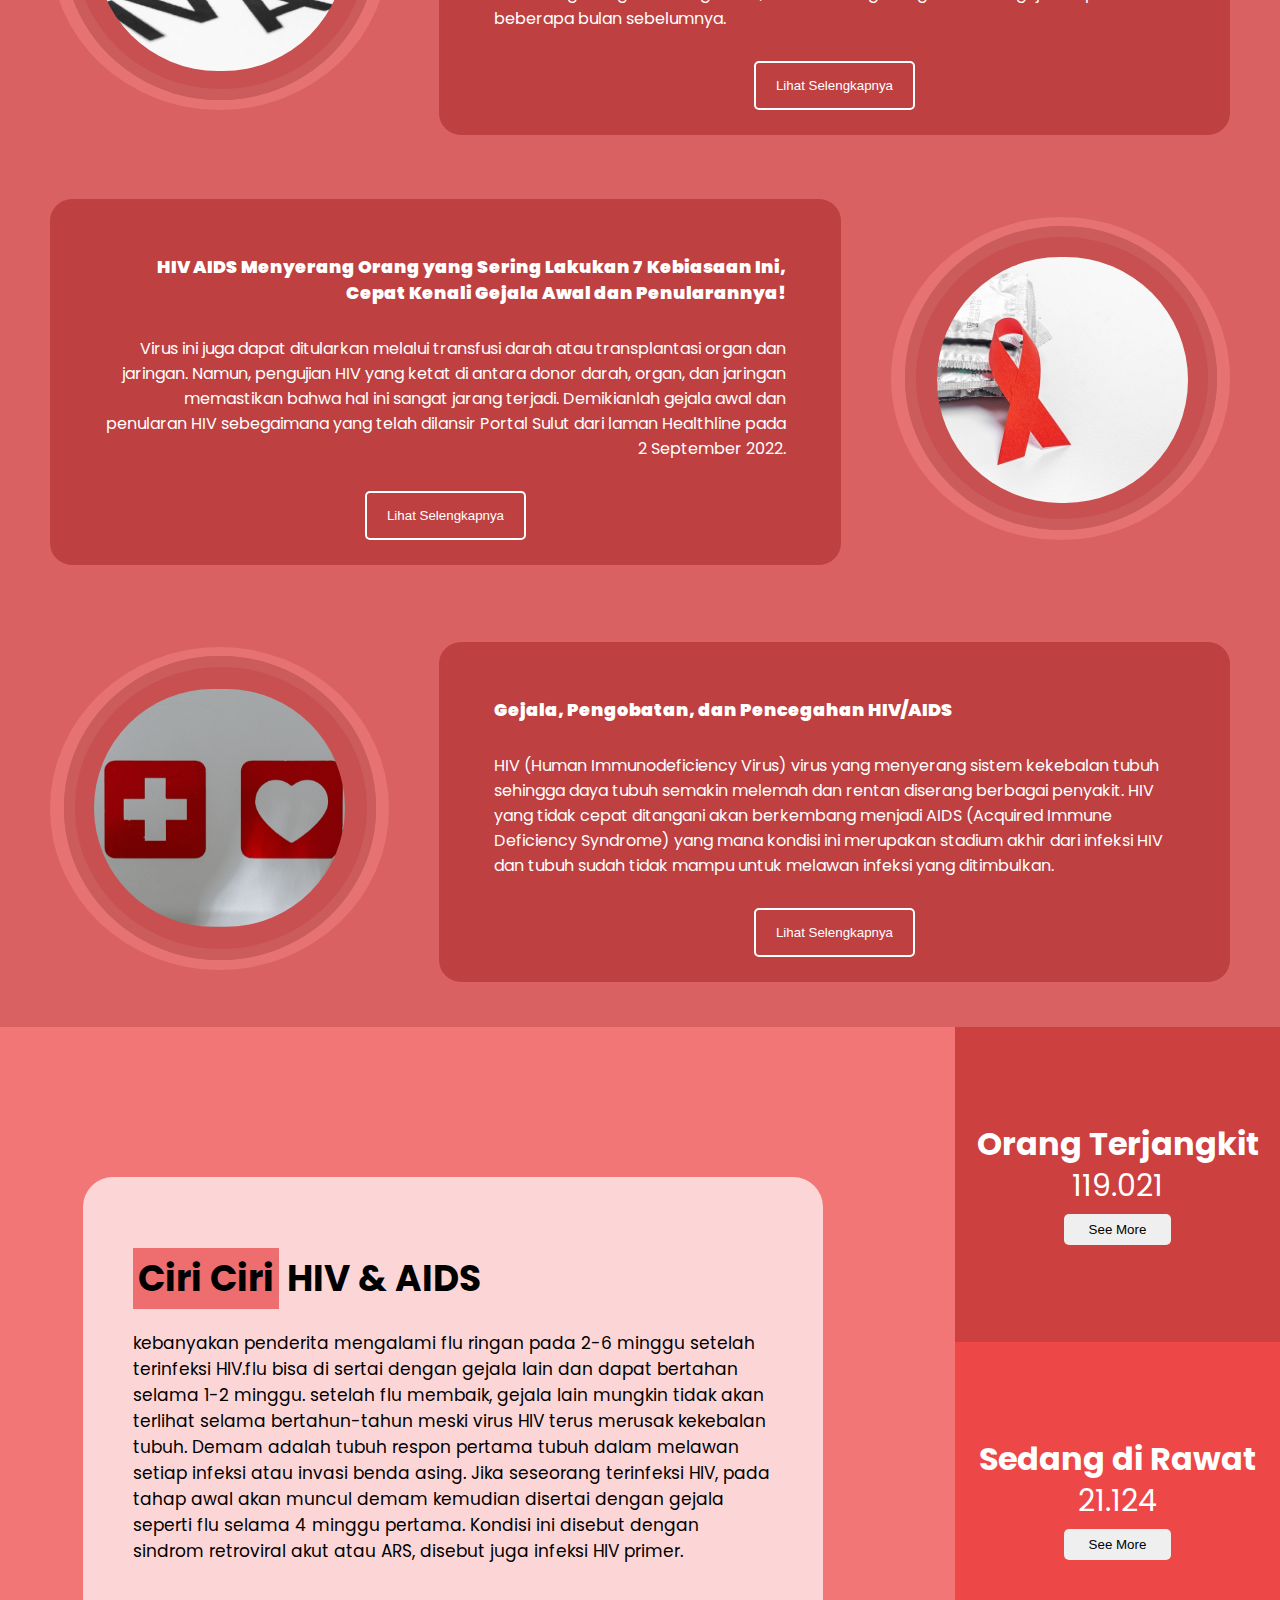
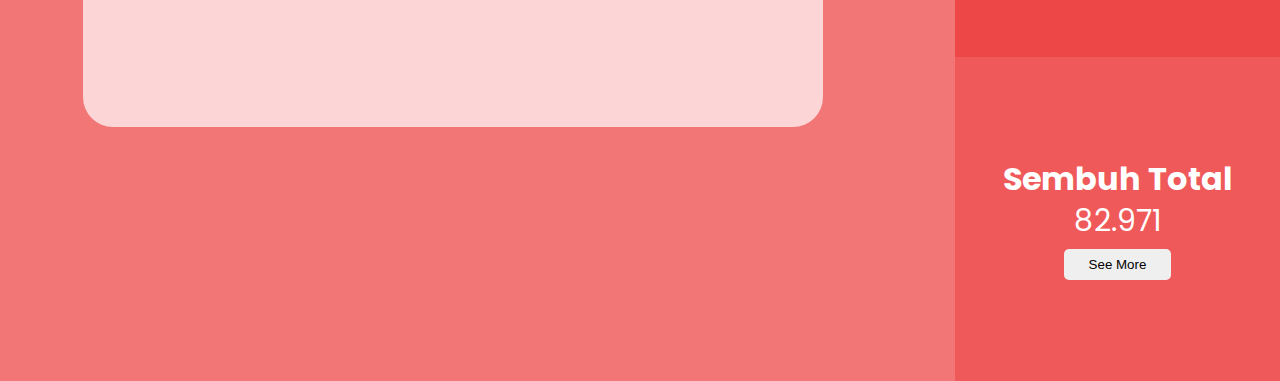
==== commit 897425a6: ">,<" ====
--- a/index.html
+++ b/index.html
@@ -14,7 +14,9 @@
     <!-- Navbar Start -->
     <section id="home"></section>
     <nav>
-      <div class="logo"><a href="index.html">HiVids</a></div>
+      <div class="logo">
+        <a href="index.html">HiVids</a>
+      </div>
       <ul>
         <li><a href="#home">Home</a></li>
         <li><a href="#pendapat">Pendapat Ahli</a></li>
@@ -85,6 +87,8 @@
               <h3>Seorang ahli bernama John W. Santrock mengatakan HIV AIDS adalah penyakit menular seksualitas yang disebabkan oleh suatu virus bernama Human Immunodeficiency (HIV).</h3>
           </div>
           <div class="imaga">
+            <!-- Asset From Bing
+            Link : https://www.bing.com/images/search?view=detailV2&ccid=WYCIcESM&id=4298511B300B6565B6009278E48E78D630262D3E&thid=OIP.WYCIcESMhFwxCb7vICEDwQAAAA&mediaurl=https%3a%2f%2fth.bing.com%2fth%2fid%2fR.59808870448c845c3109beef202103c1%3frik%3dPi0mMNZ4juR4kg%26riu%3dhttp%253a%252f%252fwww.stateofmind.it%252fwp-content%252fuploads%252f2013%252f07%252fSANTROCK-QUADRATO-300.jpg%26ehk%3da1AmjLtBlA67%252bzMh%252flzrtvRF%252fUMmdEJKk6HMKE5pJ5w%253d%26risl%3d%26pid%3dImgRaw%26r%3d0&exph=300&expw=300&q=John+W.+Santrock&simid=607988660298258826&FORM=IRPRST&ck=7B27BC230A8A480CFA321E4F34880E63&selectedIndex=0&ajaxhist=0&ajaxserp=0 -->
               <img src="asset/John W. Santrock.jpg" alt="" srcset="">
           </div>
       </div>
@@ -94,7 +98,11 @@
               <h3>Menurut para ahli, dua di antaranya Jonathan Weber dan Annabel Feeriman, AIDS merupakan singkatan dari Aquired Immune Deficiency Syndrom (sindrom cacat yang didapatkan pada imunitas). Sindrom ini disebabkan oleh infeksi virus yang dapat menyebabkan kerusakan parah dan tidak bisa diobati.</h3>
           </div>
           <div class="imaga">
+            <!-- Asset From Bing
+            Link : https://www.bing.com/images/search?view=detailV2&ccid=a8haIu0L&id=6A77FDC83F041DB5B667764D065D6CB843186CA2&thid=OIP.a8haIu0Lui88jkAFTwo6TwAAAA&mediaurl=https%3a%2f%2fd1k13df5m14swc.cloudfront.net%2fphotos%2fDr-Jonathan-Weber-DPM-254443-circle_large__v1__.png&exph=216&expw=216&q=Jonathan+Weber&simid=608043833436540487&FORM=IRPRST&ck=5D4A9F7098C279A7556A4AAD344357A2&selectedIndex=29&ajaxhist=0&ajaxserp=0 -->
               <img src="asset/Jonathan Weber.jpg" alt="Jonathan Weber" srcset="">
+              <!-- Asset From Bing
+                Link :https://www.bing.com/images/search?view=detailV2&ccid=2gl9qSwM&id=7F40529127689C6E268FD83C404E3EE8535E3DCA&thid=OIP.2gl9qSwMst3ETfvQdoVNigAAAA&mediaurl=https%3A%2F%2Fcache.legacy.net%2Flegacy%2Fimages%2Fcobrands%2Ftheday%2Fphotos%2Fd00726968_20170614.jpgx%3Fw%3D389%26h%3D500%26option%3D3&exph=500&expw=389&q=Annabel+Ferriman+&simid=608048076874671621&form=IRPRST&ck=16882F927DC4C1303EC0DF6772DAE4E8&selectedindex=26&ajaxhist=0&ajaxserp=0&pivotparams=insightsToken%3Dccid_x8zhWGeP*cp_1BE7C1AEBF1F7C5FF7B3288C616B747A*mid_154977AA55CC20D782B1907C3A56CCBCCA5D49CA*simid_608019420843940773*thid_OIP.x8zhWGePcau-ynuG7XI3dwDeEs&vt=0&sim=11&iss=VSI&ajaxhist=0&ajaxserp=0-->
               <img src="asset/Annabel.jpg" alt="Annabel Ferriman" srcset="">
           </div>
       </div>
@@ -104,8 +112,14 @@
               <h3>Ketiga ahli ini mendefinisikan HIV AIDS dengan definisi yang sama. definisi dari ketiganya melengkapi difinisi HIV AIDS menurut para ahli di dunia yakni AIDS sebagai suatu spectrum manifestasi penyakit yang berkisar dari keadaan tidak bergejala sampai mematikan, ditandari dengan defesiensi imun berat, infeksi opotrunistik, dan kaker yang timbul pada orang yang tidak mendapatkan pengobatan imunosupresif dengan tanpa penyakit imunisupresif lain.</h3>
           </div>
           <div class="imaga">
+              <!-- Asset From Bing
+                Link : https://www.bing.com/images/search?view=detailV2&ccid=Pe0N%2b9X3&id=F23B00EE70917081DB65CBC5E9B49DE1C5A802EA&thid=OIP.Pe0N-9X3boz63TqXjveAmQHaE8&mediaurl=https%3a%2f%2fwww.klinik-impuls.ch%2fde%2fcache%2ffile%2fBEE5B5C3-A7C4-4579-BC3908B15F72D120_medium.jpg&exph=500&expw=750&q=Mark+A.+Graber%2c&simid=608037103230014308&FORM=IRPRST&ck=60E8A683825DA0FCCBD1FD65316BADFC&selectedIndex=15&ajaxhist=0&ajaxserp=0 -->
               <img src="asset/Mark A. Graber.jpg" alt="Mark A. Graber" srcset="">
+              <!-- Asset From Bing
+              Link : https://www.bing.com/images/search?view=detailV2&ccid=vvG%2fXI2R&id=005223275A6330B9956FF07285727B826A2C873F&thid=OIP.vvG_XI2RaXQ6qYoBgdukJgAAAA&mediaurl=https%3a%2f%2fmedia.primeinc.org%2fimages%2fbios%2fjktoth92743.jpg&exph=600&expw=400&q=Peter+P.+Toth&simid=608011359191767854&FORM=IRPRST&ck=C571CD60CF7DC160267470255737625E&selectedIndex=0&ajaxhist=0&ajaxserp=0 -->
               <img src="asset/Peter P. Toth.jpg" alt="Peter P. Toth" srcset="">
+              <!-- Asset From Bing
+              Link : https://www.bing.com/images/search?view=detailV2&ccid=PNmRQNZ0&id=1DF20BCC58AD070710E93E0ABEDDB4037565ABBD&thid=OIP.PNmRQNZ0tLXsmsysBKvzRAAAAA&mediaurl=https%3a%2f%2fdoximity-res.cloudinary.com%2fimage%2fupload%2ft_public_profile_photo_320x320%2fxookrisjmcpfdpknzemi.jpg&exph=320&expw=320&q=Robert+L.+Herting&simid=608046088307756817&FORM=IRPRST&ck=2B6B9B476E9CED2AC09692CCC7C6FF45&selectedIndex=0&ajaxhist=0&ajaxserp=0 -->
               <img src="asset/Robert L. Herting.jpg" alt="Robert L. Herting" srcset="">
           </div>
       </div>
@@ -258,10 +272,6 @@
       </div>
     </footer>
 
-    <!-- <div class="arrow">
-      <i class='bx bx-up-arrow-alt'></i>
-    </div> -->
-
     <!-- Footer End -->
     <script src="script.js"></script>
   </body>
